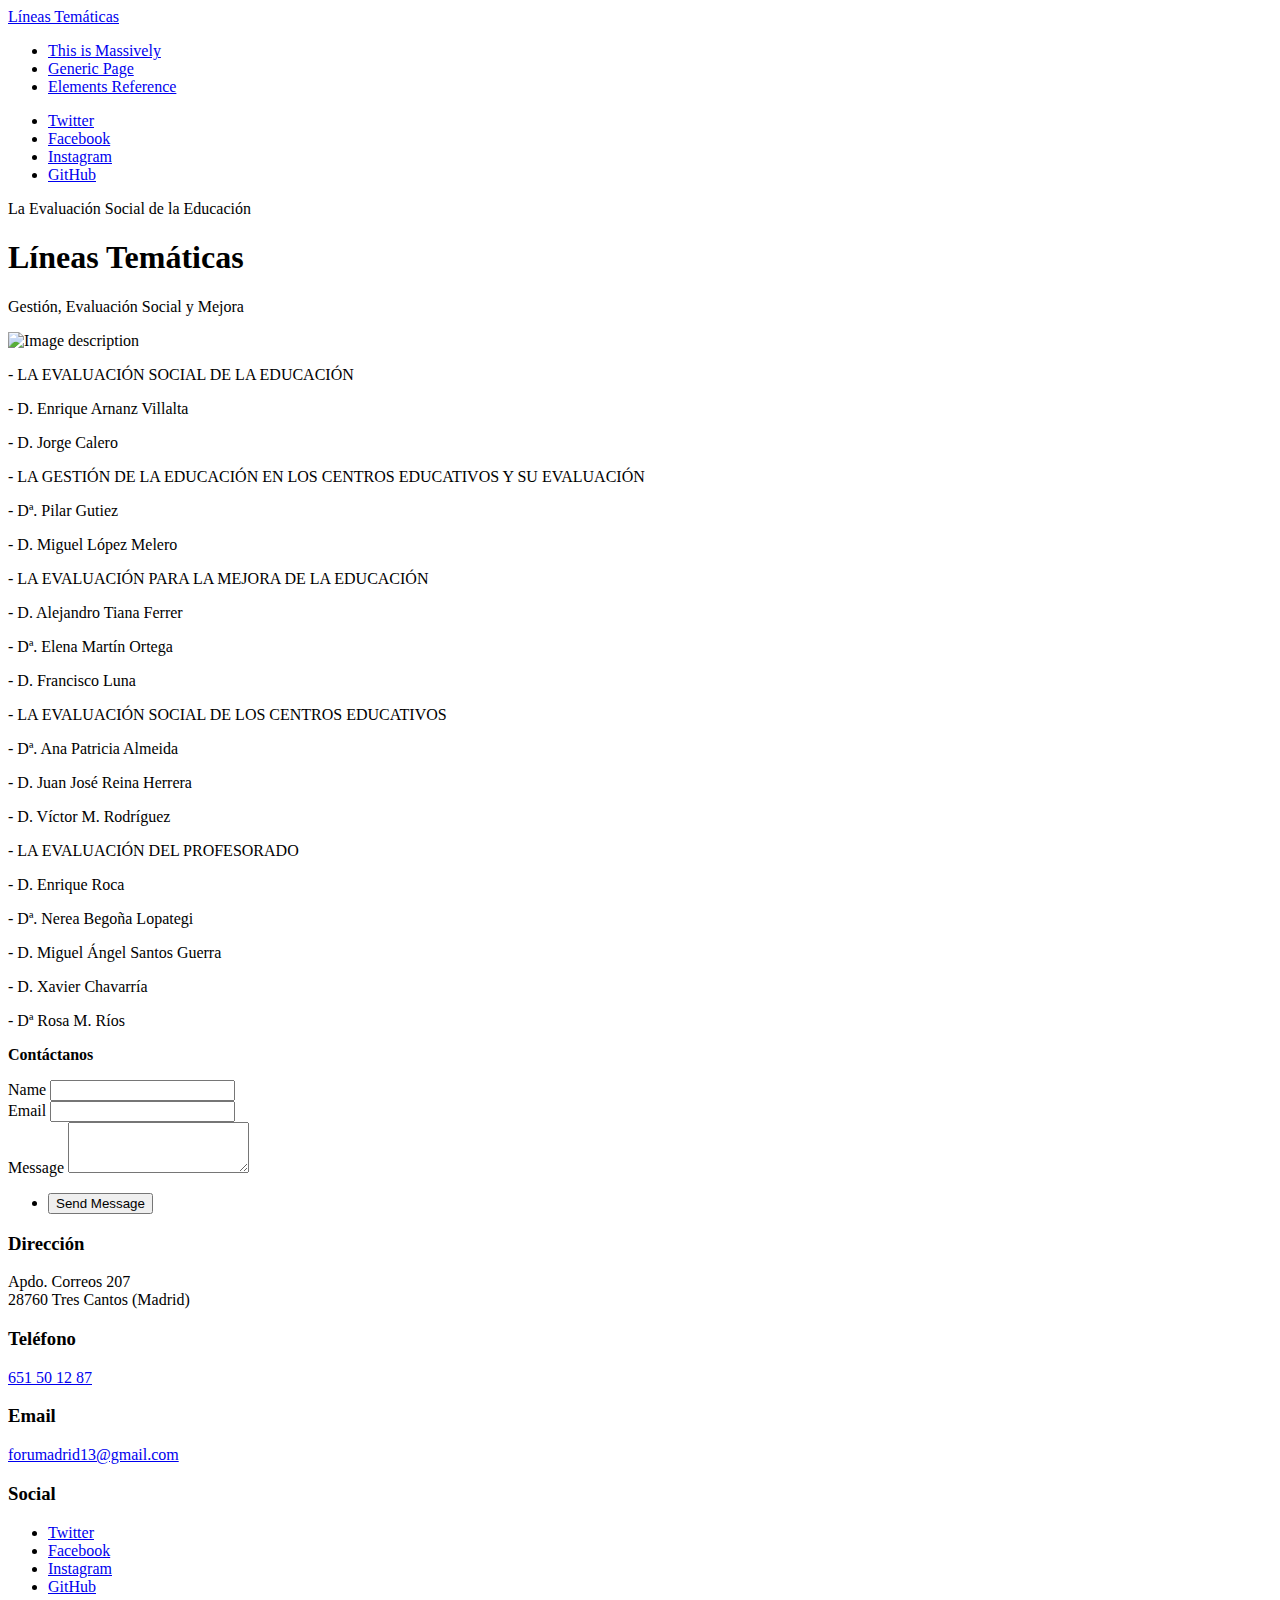
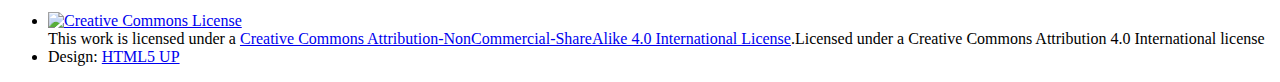
==== Lineas_tematicas.html @ 45ef4c87 "Add files via upload" ====
<!DOCTYPE html>
<!--
	Massively by HTML5 UP	html5up.net | @ajlkn
	Free for personal and commercial use under the CCA 3.0 license (html5up.net/license)-->
<html>
  <head>
    <meta content="text/html; charset=utf-8" http-equiv="content-type">
    <title>Generic Page - Massively by HTML5 UP</title>
    <meta name="viewport" content="width=device-width, initial-scale=1, user-scalable=no">
    <link rel="stylesheet" href="assets/css/main.css">
    <noscript><link rel="stylesheet" href="assets/css/noscript.css"></noscript>
  </head>
  <body class="is-loading">
    <!-- Wrapper -->
    <div id="wrapper">
      <!-- Header -->
      <header id="header"> <a href="index.html" class="logo">Líneas Temáticas</a> </header>
      <!-- Nav -->
      <nav id="nav">
        <ul class="links">
          <li><a href="index.html">This is Massively</a></li>
          <li class="active"><a href="generic.html">Generic Page</a></li>
          <li><a href="elements.html">Elements Reference</a></li>
        </ul>
        <ul class="icons">
          <li><a href="#" class="icon fa-twitter"><span class="label">Twitter</span></a><br>
          </li>
          <li><a href="#" class="icon fa-facebook"><span class="label">Facebook</span></a><br>
          </li>
          <li><a href="#" class="icon fa-instagram"><span class="label">Instagram</span></a><br>
          </li>
          <li><a href="#" class="icon fa-github"><span class="label">GitHub</span></a><br>
          </li>
        </ul>
      </nav>
      <!-- Main -->
      <div id="main">
        <!-- Post -->
        <section class="post">
          <header class="major"> <span class="date">La Evaluación Social de la Educación</span>
            <h1>Líneas Temáticas</h1>
            <p>Gestión, Evaluación Social y Mejora</p>
          </header>
          <div class="image main"><img <img <img src="images/20161008_161112.jpg" alt="Image description" /></div>
          <p>
            - LA EVALUACIÓN SOCIAL DE LA EDUCACIÓN<p></p>
             <p> - D. Enrique Arnanz Villalta
             <p>- D. Jorge Calero
          <p>
            - LA GESTIÓN DE LA EDUCACIÓN EN LOS CENTROS EDUCATIVOS Y SU EVALUACIÓN<p></p>
             <p>- Dª. Pilar Gutiez
             <p>- D. Miguel López Melero
          <p>
            - LA EVALUACIÓN PARA LA MEJORA DE LA EDUCACIÓN
              <p>- D. Alejandro Tiana Ferrer
              <p>- Dª. Elena Martín Ortega
              <p>- D. Francisco Luna
          <p>
            - LA EVALUACIÓN SOCIAL DE LOS CENTROS EDUCATIVOS 
              <p>- Dª. Ana Patricia Almeida
              <p>- D. Juan José Reina Herrera
              <p> - D. Víctor M. Rodríguez
          <p>
            - LA EVALUACIÓN DEL PROFESORADO
              <p>- D. Enrique Roca
              <p>- Dª. Nerea Begoña Lopategi
              <p> - D. Miguel Ángel Santos Guerra
              <p>- D. Xavier Chavarría
              <p>- Dª Rosa M. Ríos
      
            
          </p>
          <p><b>Contáctanos</b></p>
        </section>
      </div>
      <!-- Footer -->
      <footer id="footer">
        <section>
          <form method="post" action="#">
            <div class="field"> <label for="name">Name</label> <input name="name"
                id="name" type="text"> </div>
            <div class="field"> <label for="email">Email</label> <input name="email"
                id="email" type="text"> </div>
            <div class="field"> <label for="message">Message</label> <textarea
name="message" id="message" rows="3"></textarea> </div>
            <ul class="actions">
              <li><input value="Send Message" type="submit"></li>
            </ul>
          </form>
        </section>
        <section class="split contact">
          <section class="alt">
            <h3>Dirección</h3>
            <p>Apdo. Correos 207<br>
              28760 Tres Cantos  (Madrid) </p>
          </section>
          <section>
            <h3>Teléfono</h3>
            <p><a href="#">651 50 12 87</a></p>
          </section>
          <section>
            <h3>Email</h3>
            <p><a href="#">forumadrid13@gmail.com</a></p>
          </section>
          <section>
            <h3>Social</h3>
            <ul class="icons alt">
              <li><a href="#" class="icon alt fa-twitter"><span class="label">Twitter</span></a><br>
              </li>
              <li><a href="#" class="icon alt fa-facebook"><span class="label">Facebook</span></a><br>
              </li>
              <li><a href="#" class="icon alt fa-instagram"><span class="label">Instagram</span></a><br>
              </li>
              <li><a href="#" class="icon alt fa-github"><span class="label">GitHub</span></a><br>
              </li>
            </ul>
          </section>
        </section>
      </footer>
      <!-- Copyright -->
      <div id="Licence under a Creative Commons Attribution 4.0 International license">
        <ul>
          <li><a rel="license"      href="http://creativecommons.org/licenses/by-nc-sa/4.0/"><img alt="Creative Commons License" style="border-width:0" src="https://i.creativecommons.org/l/by-nc-sa/4.0/88x31.png" /></a><br />This work is licensed under a <a rel="license" href="http://creativecommons.org/licenses/by-nc-sa/4.0/">Creative Commons Attribution-NonCommercial-ShareAlike 4.0 International License</a>.Licensed under a Creative Commons Attribution 4.0 International license</li>
          <li>Design: <a href="https://html5up.net">HTML5 UP</a></li>
        </ul>
      </div>
    </div>
    <!-- Scripts -->
    <script src="assets/js/jquery.min.js"></script>
    <script src="assets/js/jquery.scrollex.min.js"></script>
    <script src="assets/js/jquery.scrolly.min.js"></script>
    <script src="assets/js/skel.min.js"></script>
    <script src="assets/js/util.js"></script>
    <script src="assets/js/main.js"></script>
    
  </body>
</html>
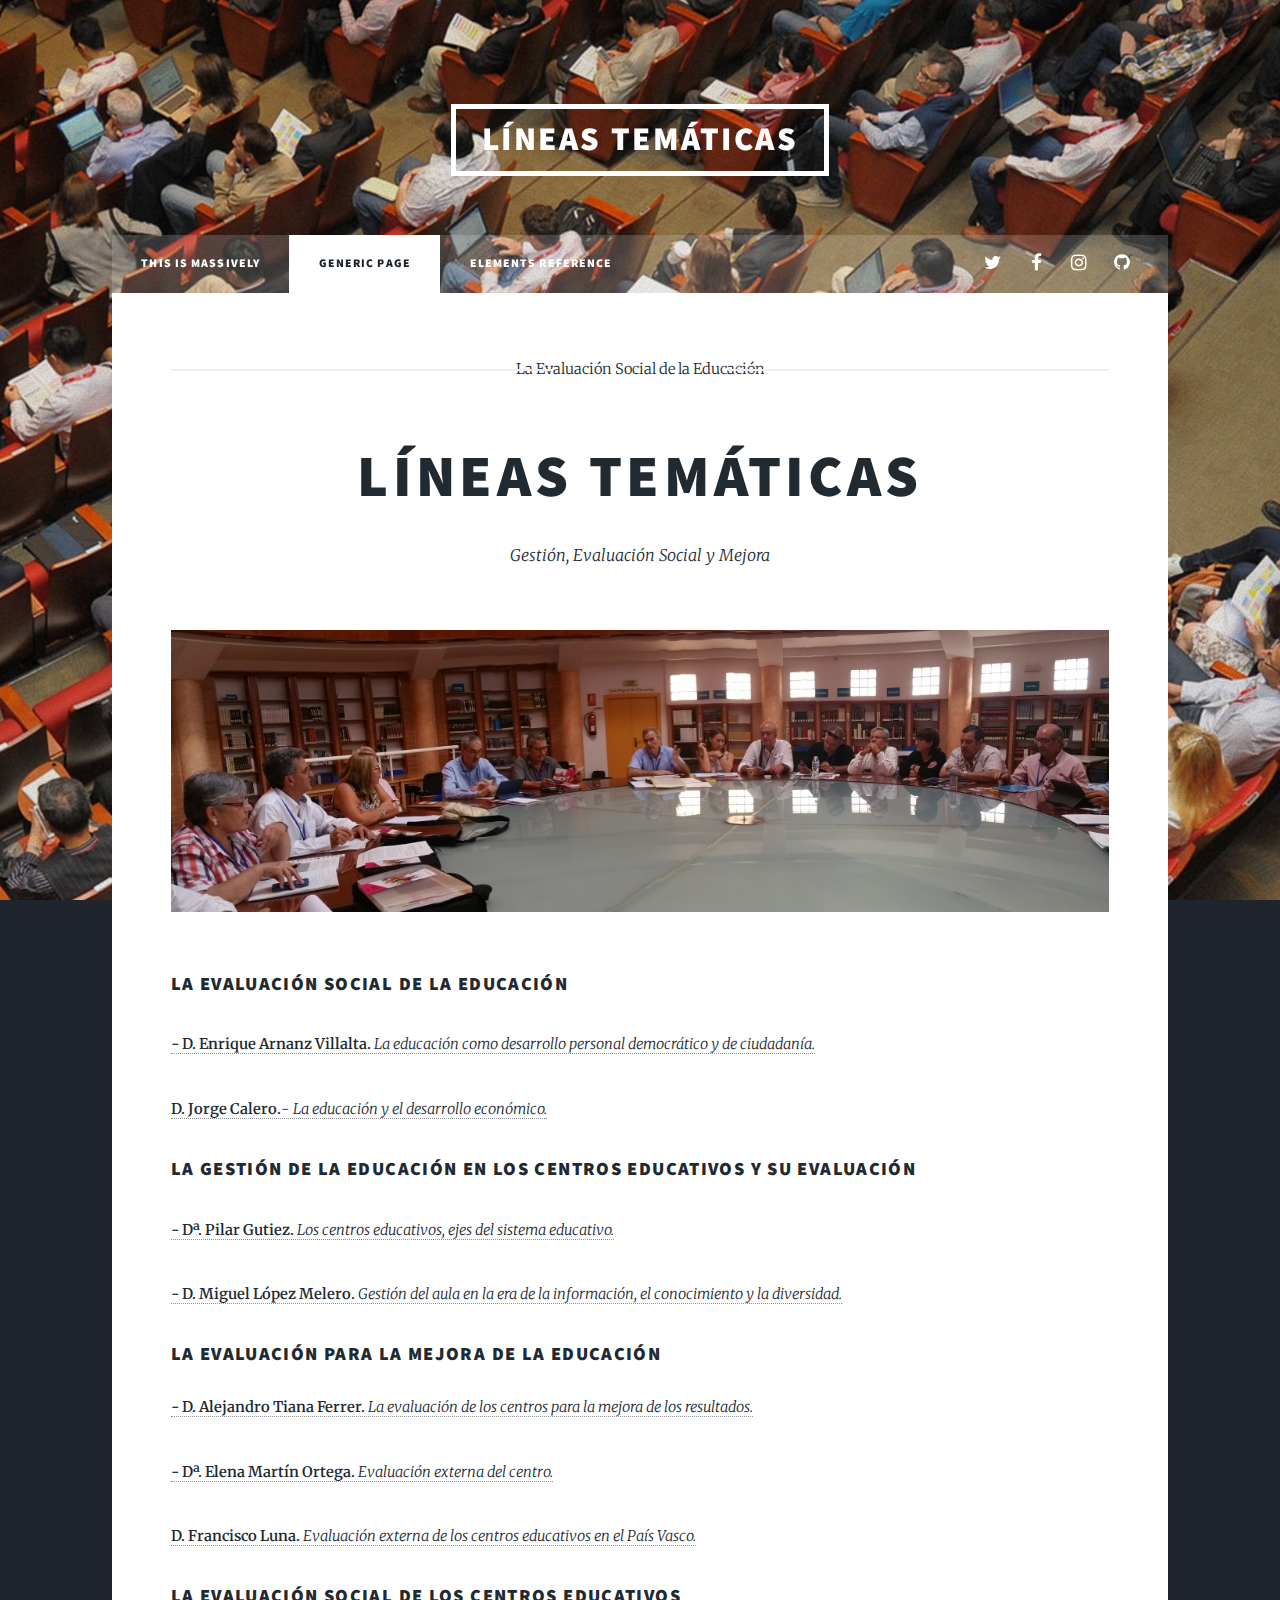
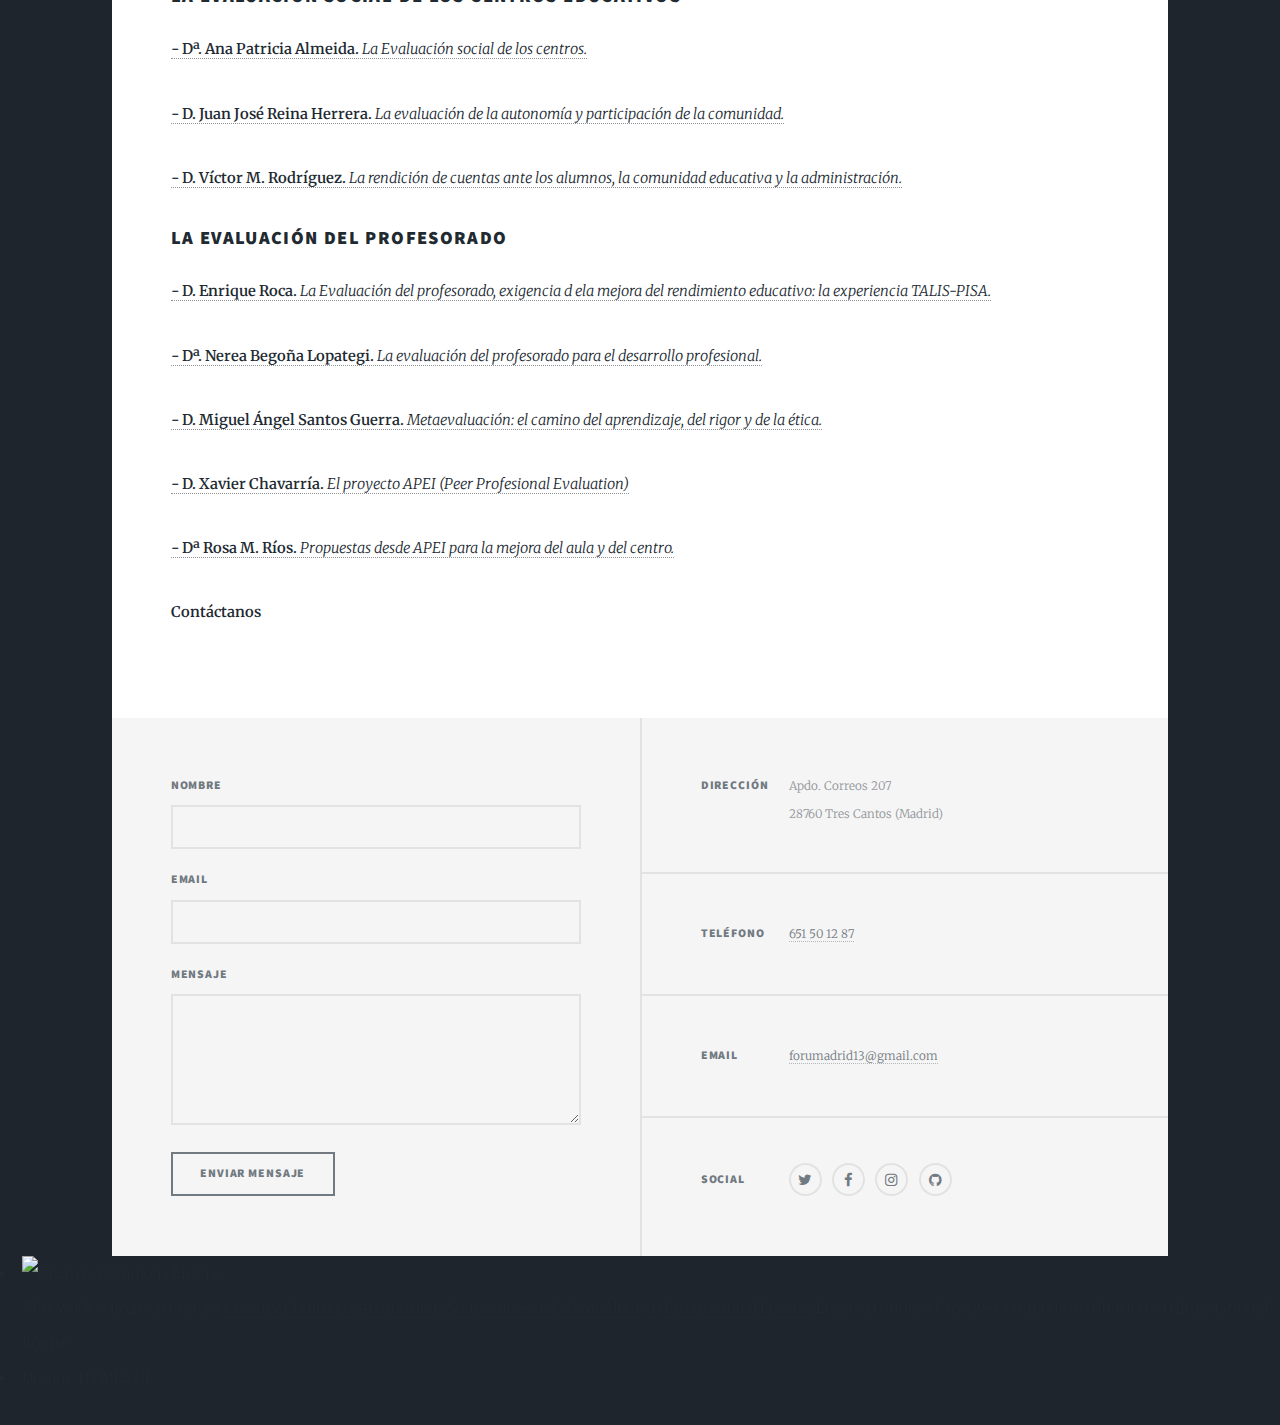
==== commit 50585d54: "Add files via upload" ====
--- a/Lineas_tematicas.html
+++ b/Lineas_tematicas.html
@@ -43,30 +43,32 @@
           </header>
           <div class="image main"><img <img <img src="images/20161008_161112.jpg" alt="Image description" /></div>
           <p>
-            - LA EVALUACIÓN SOCIAL DE LA EDUCACIÓN<p></p>
-             <p> - D. Enrique Arnanz Villalta
-             <p>- D. Jorge Calero
+          <h3>LA EVALUACIÓN SOCIAL DE LA EDUCACIÓN</h3><p></p>
+          <p><a href=https://www.25jornadasfeae.com/app/download/12493231124/enrique_arnanz_La+educ+como+desarro+perso+y+de+ciudad.pdf?t=1446721076><b>- D. Enrique Arnanz Villalta.</b> <i>La educación como desarrollo personal democrático y de ciudadanía.
+            </i></a> 
+          <p><a href=https://www.25jornadasfeae.com/app/download/12472600424/presentaci%C3%B3n+jorge+Calero.pdf?t=1446721076><b>D. Jorge Calero.</b>-  <i>La educación y el desarrollo económico.</i></a>
           <p>
-            - LA GESTIÓN DE LA EDUCACIÓN EN LOS CENTROS EDUCATIVOS Y SU EVALUACIÓN<p></p>
-             <p>- Dª. Pilar Gutiez
-             <p>- D. Miguel López Melero
+          <h3>LA GESTIÓN DE LA EDUCACIÓN EN LOS CENTROS EDUCATIVOS Y SU EVALUACIÓN</h3><p></p>
+          <p><a href=https://www.25jornadasfeae.com/app/download/12472622624/conferencia_pilar+gutiez.pdf?t=1446721076><b>- Dª. Pilar Gutiez.</b> <i>Los centros educativos, ejes del sistema educativo.</i>
+            </a><p><a href=https://www.25jornadasfeae.com/app/download/12472628024/ponencia_lopez_melero.pdf?t=1446721076><b>- D. Miguel López Melero.</b> <i>Gestión del aula en la era de la información, el conocimiento y la diversidad.</i>
           <p>
-            - LA EVALUACIÓN PARA LA MEJORA DE LA EDUCACIÓN
-              <p>- D. Alejandro Tiana Ferrer
-              <p>- Dª. Elena Martín Ortega
-              <p>- D. Francisco Luna
+          <h3>LA EVALUACIÓN PARA LA MEJORA DE LA EDUCACIÓN</h3>
+          <p><a href=https://www.25jornadasfeae.com/app/download/12472709224/Evaluaci%C3%B3n+centros_tiana.pdf?t=1446721076><b>- D. Alejandro Tiana Ferrer. </b><i>
+          La evaluación de los centros para la mejora de los resultados.</i>
+            <p><a href=https://www.25jornadasfeae.com/app/download/12475371524/elena_martin.pdf?t=1446721076><b>- Dª. Elena Martín Ortega.</b><i> Evaluación externa del centro.</i></a>
+            <p><a href=https://www.25jornadasfeae.com/app/download/12484346324/Jornadas+FEAE-Francisco+Luna.pdf?t=1447436187><b>D. Francisco Luna.</b><i> Evaluación externa de los centros educativos en el País Vasco.</i> </a>
           <p>
-            - LA EVALUACIÓN SOCIAL DE LOS CENTROS EDUCATIVOS 
-              <p>- Dª. Ana Patricia Almeida
-              <p>- D. Juan José Reina Herrera
-              <p> - D. Víctor M. Rodríguez
+          <h3>LA EVALUACIÓN SOCIAL DE LOS CENTROS EDUCATIVOS</h3> 
+            <p><a href=https://www.25jornadasfeae.com/app/download/12484365724/patricia_almeida.pdf?t=1446721076><b>- Dª. Ana Patricia Almeida.</b><i> La Evaluación social de los centros.</i></a>
+            <p><a href=https://www.25jornadasfeae.com/app/download/12493234524/juanjo_reina_.pdf?t=1446721150><b>- D. Juan José Reina Herrera.</b><i> La evaluación de la autonomía y participación de la comunidad.</i></a>
+            <p><a href=https://www.25jornadasfeae.com/app/download/12484381824/victor+m_rodriguez_Rendici%C3%B3n+de+cuentas..pdf?t=1446721076> <b>- D. Víctor M. Rodríguez.</b><i> La rendición de cuentas ante los alumnos, la comunidad educativa y la administración.</i></a>
           <p>
-            - LA EVALUACIÓN DEL PROFESORADO
-              <p>- D. Enrique Roca
-              <p>- Dª. Nerea Begoña Lopategi
-              <p> - D. Miguel Ángel Santos Guerra
-              <p>- D. Xavier Chavarría
-              <p>- Dª Rosa M. Ríos
+          <h3>LA EVALUACIÓN DEL PROFESORADO</h3>
+            <p><a href=https://www.25jornadasfeae.com/app/download/12484394724/Eval+prof_E+Roca.pdf?t=1446721076><b>- D. Enrique Roca.</b><i> La Evaluación del profesorado, exigencia d ela mejora del rendimiento educativo: la experiencia TALIS-PISA.</i></a>
+            <p><a href=https://www.25jornadasfeae.com/app/download/12484410024/EVALUACI%C3%93N+DEL+PROFESORADO_nerea_lopategi.pdf?t=1446721076><b>- Dª. Nerea Begoña Lopategi.</b><i> La evaluación del profesorado para el desarrollo profesional.</i></a>
+            <p><a href=https://www.25jornadasfeae.com/app/download/12484414124/Metaevaluaci%C3%B3n_santos+guerra.pdf?t=1446721076><b>- D. Miguel Ángel Santos Guerra.</b><i> Metaevaluación: el camino del aprendizaje, del rigor y de la ética.</i> </a>
+            <p><a href=https://www.25jornadasfeae.com/app/download/12484420424/xabier_chavarria.pdf?t=1446721076><b>- D. Xavier Chavarría.</b><i> El proyecto APEI (Peer Profesional Evaluation)</i></a>
+            <p><a href=https://www.25jornadasfeae.com/app/download/12484457824/rosa_m_rios.pdf?t=1446721172><b>- Dª Rosa M. Ríos.</b><i> Propuestas desde APEI para la mejora del aula y del centro.</i></a>
       
             
           </p>
@@ -77,14 +79,14 @@
       <footer id="footer">
         <section>
           <form method="post" action="#">
-            <div class="field"> <label for="name">Name</label> <input name="name"
+            <div class="field"> <label for="name">Nombre</label> <input name="name"
                 id="name" type="text"> </div>
             <div class="field"> <label for="email">Email</label> <input name="email"
                 id="email" type="text"> </div>
-            <div class="field"> <label for="message">Message</label> <textarea
+            <div class="field"> <label for="message">Mensaje</label> <textarea
 name="message" id="message" rows="3"></textarea> </div>
             <ul class="actions">
-              <li><input value="Send Message" type="submit"></li>
+              <li><input value="Enviar mensaje" type="submit"></li>
             </ul>
           </form>
         </section>
--- a/assets/css/main.css
+++ b/assets/css/main.css
@@ -0,0 +1,4482 @@
+@import url(font-awesome.min.css);
+@import url("https://fonts.googleapis.com/css?family=Merriweather:300,700,300italic,700italic|Source+Sans+Pro:900");
+
+/*
+	Massively by HTML5 UP
+	html5up.net | @ajlkn
+	Free for personal and commercial use under the CCA 3.0 license (html5up.net/license)
+*/
+
+/* Reset */
+
+	html, body, div, span, applet, object, iframe, h1, h2, h3, h4, h5, h6, p, blockquote, pre, a, abbr, acronym, address, big, cite, code, del, dfn, em, img, ins, kbd, q, s, samp, small, strike, strong, sub, sup, tt, var, b, u, i, center, dl, dt, dd, ol, ul, li, fieldset, form, label, legend, table, caption, tbody, tfoot, thead, tr, th, td, article, aside, canvas, details, embed, figure, figcaption, footer, header, hgroup, menu, nav, output, ruby, section, summary, time, mark, audio, video {
+		margin: 0;
+		padding: 0;
+		border: 0;
+		font-size: 100%;
+		font: inherit;
+		vertical-align: baseline;
+	}
+
+	article, aside, details, figcaption, figure, footer, header, hgroup, menu, nav, section {
+		display: block;
+	}
+
+	body {
+		line-height: 1;
+	}
+
+	ol, ul {
+		list-style: none;
+	}
+
+	blockquote, q {
+		quotes: none;
+	}
+
+	blockquote:before, blockquote:after, q:before, q:after {
+		content: '';
+		content: none;
+	}
+
+	table {
+		border-collapse: collapse;
+		border-spacing: 0;
+	}
+
+	body {
+		-webkit-text-size-adjust: none;
+	}
+
+/* Box Model */
+
+	*, *:before, *:after {
+		-moz-box-sizing: border-box;
+		-webkit-box-sizing: border-box;
+		box-sizing: border-box;
+	}
+
+/* Grid */
+
+	.row {
+		border-bottom: solid 1px transparent;
+		-moz-box-sizing: border-box;
+		-webkit-box-sizing: border-box;
+		box-sizing: border-box;
+	}
+
+	.row > * {
+		float: left;
+		-moz-box-sizing: border-box;
+		-webkit-box-sizing: border-box;
+		box-sizing: border-box;
+	}
+
+	.row:after, .row:before {
+		content: '';
+		display: block;
+		clear: both;
+		height: 0;
+	}
+
+	.row.uniform > * > :first-child {
+		margin-top: 0;
+	}
+
+	.row.uniform > * > :last-child {
+		margin-bottom: 0;
+	}
+
+	.row.\30 \25 > * {
+		padding: 0 0 0 0rem;
+	}
+
+	.row.\30 \25 {
+		margin: 0 0 -1px 0rem;
+	}
+
+	.row.uniform.\30 \25 > * {
+		padding: 0rem 0 0 0rem;
+	}
+
+	.row.uniform.\30 \25 {
+		margin: 0rem 0 -1px 0rem;
+	}
+
+	.row > * {
+		padding: 0 0 0 1.5rem;
+	}
+
+	.row {
+		margin: 0 0 -1px -1.5rem;
+	}
+
+	.row.uniform > * {
+		padding: 1.5rem 0 0 1.5rem;
+	}
+
+	.row.uniform {
+		margin: -1.5rem 0 -1px -1.5rem;
+	}
+
+	.row.\32 00\25 > * {
+		padding: 0 0 0 3rem;
+	}
+
+	.row.\32 00\25 {
+		margin: 0 0 -1px -3rem;
+	}
+
+	.row.uniform.\32 00\25 > * {
+		padding: 3rem 0 0 3rem;
+	}
+
+	.row.uniform.\32 00\25 {
+		margin: -3rem 0 -1px -3rem;
+	}
+
+	.row.\31 50\25 > * {
+		padding: 0 0 0 2.25rem;
+	}
+
+	.row.\31 50\25 {
+		margin: 0 0 -1px -2.25rem;
+	}
+
+	.row.uniform.\31 50\25 > * {
+		padding: 2.25rem 0 0 2.25rem;
+	}
+
+	.row.uniform.\31 50\25 {
+		margin: -2.25rem 0 -1px -2.25rem;
+	}
+
+	.row.\35 0\25 > * {
+		padding: 0 0 0 0.75rem;
+	}
+
+	.row.\35 0\25 {
+		margin: 0 0 -1px -0.75rem;
+	}
+
+	.row.uniform.\35 0\25 > * {
+		padding: 0.75rem 0 0 0.75rem;
+	}
+
+	.row.uniform.\35 0\25 {
+		margin: -0.75rem 0 -1px -0.75rem;
+	}
+
+	.row.\32 5\25 > * {
+		padding: 0 0 0 0.375rem;
+	}
+
+	.row.\32 5\25 {
+		margin: 0 0 -1px -0.375rem;
+	}
+
+	.row.uniform.\32 5\25 > * {
+		padding: 0.375rem 0 0 0.375rem;
+	}
+
+	.row.uniform.\32 5\25 {
+		margin: -0.375rem 0 -1px -0.375rem;
+	}
+
+	.\31 2u, .\31 2u\24 {
+		width: 100%;
+		clear: none;
+		margin-left: 0;
+	}
+
+	.\31 1u, .\31 1u\24 {
+		width: 91.6666666667%;
+		clear: none;
+		margin-left: 0;
+	}
+
+	.\31 0u, .\31 0u\24 {
+		width: 83.3333333333%;
+		clear: none;
+		margin-left: 0;
+	}
+
+	.\39 u, .\39 u\24 {
+		width: 75%;
+		clear: none;
+		margin-left: 0;
+	}
+
+	.\38 u, .\38 u\24 {
+		width: 66.6666666667%;
+		clear: none;
+		margin-left: 0;
+	}
+
+	.\37 u, .\37 u\24 {
+		width: 58.3333333333%;
+		clear: none;
+		margin-left: 0;
+	}
+
+	.\36 u, .\36 u\24 {
+		width: 50%;
+		clear: none;
+		margin-left: 0;
+	}
+
+	.\35 u, .\35 u\24 {
+		width: 41.6666666667%;
+		clear: none;
+		margin-left: 0;
+	}
+
+	.\34 u, .\34 u\24 {
+		width: 33.3333333333%;
+		clear: none;
+		margin-left: 0;
+	}
+
+	.\33 u, .\33 u\24 {
+		width: 25%;
+		clear: none;
+		margin-left: 0;
+	}
+
+	.\32 u, .\32 u\24 {
+		width: 16.6666666667%;
+		clear: none;
+		margin-left: 0;
+	}
+
+	.\31 u, .\31 u\24 {
+		width: 8.3333333333%;
+		clear: none;
+		margin-left: 0;
+	}
+
+	.\31 2u\24 + *,
+	.\31 1u\24 + *,
+	.\31 0u\24 + *,
+	.\39 u\24 + *,
+	.\38 u\24 + *,
+	.\37 u\24 + *,
+	.\36 u\24 + *,
+	.\35 u\24 + *,
+	.\34 u\24 + *,
+	.\33 u\24 + *,
+	.\32 u\24 + *,
+	.\31 u\24 + * {
+		clear: left;
+	}
+
+	.\-11u {
+		margin-left: 91.66667%;
+	}
+
+	.\-10u {
+		margin-left: 83.33333%;
+	}
+
+	.\-9u {
+		margin-left: 75%;
+	}
+
+	.\-8u {
+		margin-left: 66.66667%;
+	}
+
+	.\-7u {
+		margin-left: 58.33333%;
+	}
+
+	.\-6u {
+		margin-left: 50%;
+	}
+
+	.\-5u {
+		margin-left: 41.66667%;
+	}
+
+	.\-4u {
+		margin-left: 33.33333%;
+	}
+
+	.\-3u {
+		margin-left: 25%;
+	}
+
+	.\-2u {
+		margin-left: 16.66667%;
+	}
+
+	.\-1u {
+		margin-left: 8.33333%;
+	}
+
+	@media screen and (max-width: 1680px) {
+
+		.row > * {
+			padding: 0 0 0 1.5rem;
+		}
+
+		.row {
+			margin: 0 0 -1px -1.5rem;
+		}
+
+		.row.uniform > * {
+			padding: 1.5rem 0 0 1.5rem;
+		}
+
+		.row.uniform {
+			margin: -1.5rem 0 -1px -1.5rem;
+		}
+
+		.row.\32 00\25 > * {
+			padding: 0 0 0 3rem;
+		}
+
+		.row.\32 00\25 {
+			margin: 0 0 -1px -3rem;
+		}
+
+		.row.uniform.\32 00\25 > * {
+			padding: 3rem 0 0 3rem;
+		}
+
+		.row.uniform.\32 00\25 {
+			margin: -3rem 0 -1px -3rem;
+		}
+
+		.row.\31 50\25 > * {
+			padding: 0 0 0 2.25rem;
+		}
+
+		.row.\31 50\25 {
+			margin: 0 0 -1px -2.25rem;
+		}
+
+		.row.uniform.\31 50\25 > * {
+			padding: 2.25rem 0 0 2.25rem;
+		}
+
+		.row.uniform.\31 50\25 {
+			margin: -2.25rem 0 -1px -2.25rem;
+		}
+
+		.row.\35 0\25 > * {
+			padding: 0 0 0 0.75rem;
+		}
+
+		.row.\35 0\25 {
+			margin: 0 0 -1px -0.75rem;
+		}
+
+		.row.uniform.\35 0\25 > * {
+			padding: 0.75rem 0 0 0.75rem;
+		}
+
+		.row.uniform.\35 0\25 {
+			margin: -0.75rem 0 -1px -0.75rem;
+		}
+
+		.row.\32 5\25 > * {
+			padding: 0 0 0 0.375rem;
+		}
+
+		.row.\32 5\25 {
+			margin: 0 0 -1px -0.375rem;
+		}
+
+		.row.uniform.\32 5\25 > * {
+			padding: 0.375rem 0 0 0.375rem;
+		}
+
+		.row.uniform.\32 5\25 {
+			margin: -0.375rem 0 -1px -0.375rem;
+		}
+
+		.\31 2u\28xlarge\29, .\31 2u\24\28xlarge\29 {
+			width: 100%;
+			clear: none;
+			margin-left: 0;
+		}
+
+		.\31 1u\28xlarge\29, .\31 1u\24\28xlarge\29 {
+			width: 91.6666666667%;
+			clear: none;
+			margin-left: 0;
+		}
+
+		.\31 0u\28xlarge\29, .\31 0u\24\28xlarge\29 {
+			width: 83.3333333333%;
+			clear: none;
+			margin-left: 0;
+		}
+
+		.\39 u\28xlarge\29, .\39 u\24\28xlarge\29 {
+			width: 75%;
+			clear: none;
+			margin-left: 0;
+		}
+
+		.\38 u\28xlarge\29, .\38 u\24\28xlarge\29 {
+			width: 66.6666666667%;
+			clear: none;
+			margin-left: 0;
+		}
+
+		.\37 u\28xlarge\29, .\37 u\24\28xlarge\29 {
+			width: 58.3333333333%;
+			clear: none;
+			margin-left: 0;
+		}
+
+		.\36 u\28xlarge\29, .\36 u\24\28xlarge\29 {
+			width: 50%;
+			clear: none;
+			margin-left: 0;
+		}
+
+		.\35 u\28xlarge\29, .\35 u\24\28xlarge\29 {
+			width: 41.6666666667%;
+			clear: none;
+			margin-left: 0;
+		}
+
+		.\34 u\28xlarge\29, .\34 u\24\28xlarge\29 {
+			width: 33.3333333333%;
+			clear: none;
+			margin-left: 0;
+		}
+
+		.\33 u\28xlarge\29, .\33 u\24\28xlarge\29 {
+			width: 25%;
+			clear: none;
+			margin-left: 0;
+		}
+
+		.\32 u\28xlarge\29, .\32 u\24\28xlarge\29 {
+			width: 16.6666666667%;
+			clear: none;
+			margin-left: 0;
+		}
+
+		.\31 u\28xlarge\29, .\31 u\24\28xlarge\29 {
+			width: 8.3333333333%;
+			clear: none;
+			margin-left: 0;
+		}
+
+		.\31 2u\24\28xlarge\29 + *,
+		.\31 1u\24\28xlarge\29 + *,
+		.\31 0u\24\28xlarge\29 + *,
+		.\39 u\24\28xlarge\29 + *,
+		.\38 u\24\28xlarge\29 + *,
+		.\37 u\24\28xlarge\29 + *,
+		.\36 u\24\28xlarge\29 + *,
+		.\35 u\24\28xlarge\29 + *,
+		.\34 u\24\28xlarge\29 + *,
+		.\33 u\24\28xlarge\29 + *,
+		.\32 u\24\28xlarge\29 + *,
+		.\31 u\24\28xlarge\29 + * {
+			clear: left;
+		}
+
+		.\-11u\28xlarge\29 {
+			margin-left: 91.66667%;
+		}
+
+		.\-10u\28xlarge\29 {
+			margin-left: 83.33333%;
+		}
+
+		.\-9u\28xlarge\29 {
+			margin-left: 75%;
+		}
+
+		.\-8u\28xlarge\29 {
+			margin-left: 66.66667%;
+		}
+
+		.\-7u\28xlarge\29 {
+			margin-left: 58.33333%;
+		}
+
+		.\-6u\28xlarge\29 {
+			margin-left: 50%;
+		}
+
+		.\-5u\28xlarge\29 {
+			margin-left: 41.66667%;
+		}
+
+		.\-4u\28xlarge\29 {
+			margin-left: 33.33333%;
+		}
+
+		.\-3u\28xlarge\29 {
+			margin-left: 25%;
+		}
+
+		.\-2u\28xlarge\29 {
+			margin-left: 16.66667%;
+		}
+
+		.\-1u\28xlarge\29 {
+			margin-left: 8.33333%;
+		}
+
+	}
+
+	@media screen and (max-width: 1280px) {
+
+		.row > * {
+			padding: 0 0 0 1.5rem;
+		}
+
+		.row {
+			margin: 0 0 -1px -1.5rem;
+		}
+
+		.row.uniform > * {
+			padding: 1.5rem 0 0 1.5rem;
+		}
+
+		.row.uniform {
+			margin: -1.5rem 0 -1px -1.5rem;
+		}
+
+		.row.\32 00\25 > * {
+			padding: 0 0 0 3rem;
+		}
+
+		.row.\32 00\25 {
+			margin: 0 0 -1px -3rem;
+		}
+
+		.row.uniform.\32 00\25 > * {
+			padding: 3rem 0 0 3rem;
+		}
+
+		.row.uniform.\32 00\25 {
+			margin: -3rem 0 -1px -3rem;
+		}
+
+		.row.\31 50\25 > * {
+			padding: 0 0 0 2.25rem;
+		}
+
+		.row.\31 50\25 {
+			margin: 0 0 -1px -2.25rem;
+		}
+
+		.row.uniform.\31 50\25 > * {
+			padding: 2.25rem 0 0 2.25rem;
+		}
+
+		.row.uniform.\31 50\25 {
+			margin: -2.25rem 0 -1px -2.25rem;
+		}
+
+		.row.\35 0\25 > * {
+			padding: 0 0 0 0.75rem;
+		}
+
+		.row.\35 0\25 {
+			margin: 0 0 -1px -0.75rem;
+		}
+
+		.row.uniform.\35 0\25 > * {
+			padding: 0.75rem 0 0 0.75rem;
+		}
+
+		.row.uniform.\35 0\25 {
+			margin: -0.75rem 0 -1px -0.75rem;
+		}
+
+		.row.\32 5\25 > * {
+			padding: 0 0 0 0.375rem;
+		}
+
+		.row.\32 5\25 {
+			margin: 0 0 -1px -0.375rem;
+		}
+
+		.row.uniform.\32 5\25 > * {
+			padding: 0.375rem 0 0 0.375rem;
+		}
+
+		.row.uniform.\32 5\25 {
+			margin: -0.375rem 0 -1px -0.375rem;
+		}
+
+		.\31 2u\28large\29, .\31 2u\24\28large\29 {
+			width: 100%;
+			clear: none;
+			margin-left: 0;
+		}
+
+		.\31 1u\28large\29, .\31 1u\24\28large\29 {
+			width: 91.6666666667%;
+			clear: none;
+			margin-left: 0;
+		}
+
+		.\31 0u\28large\29, .\31 0u\24\28large\29 {
+			width: 83.3333333333%;
+			clear: none;
+			margin-left: 0;
+		}
+
+		.\39 u\28large\29, .\39 u\24\28large\29 {
+			width: 75%;
+			clear: none;
+			margin-left: 0;
+		}
+
+		.\38 u\28large\29, .\38 u\24\28large\29 {
+			width: 66.6666666667%;
+			clear: none;
+			margin-left: 0;
+		}
+
+		.\37 u\28large\29, .\37 u\24\28large\29 {
+			width: 58.3333333333%;
+			clear: none;
+			margin-left: 0;
+		}
+
+		.\36 u\28large\29, .\36 u\24\28large\29 {
+			width: 50%;
+			clear: none;
+			margin-left: 0;
+		}
+
+		.\35 u\28large\29, .\35 u\24\28large\29 {
+			width: 41.6666666667%;
+			clear: none;
+			margin-left: 0;
+		}
+
+		.\34 u\28large\29, .\34 u\24\28large\29 {
+			width: 33.3333333333%;
+			clear: none;
+			margin-left: 0;
+		}
+
+		.\33 u\28large\29, .\33 u\24\28large\29 {
+			width: 25%;
+			clear: none;
+			margin-left: 0;
+		}
+
+		.\32 u\28large\29, .\32 u\24\28large\29 {
+			width: 16.6666666667%;
+			clear: none;
+			margin-left: 0;
+		}
+
+		.\31 u\28large\29, .\31 u\24\28large\29 {
+			width: 8.3333333333%;
+			clear: none;
+			margin-left: 0;
+		}
+
+		.\31 2u\24\28large\29 + *,
+		.\31 1u\24\28large\29 + *,
+		.\31 0u\24\28large\29 + *,
+		.\39 u\24\28large\29 + *,
+		.\38 u\24\28large\29 + *,
+		.\37 u\24\28large\29 + *,
+		.\36 u\24\28large\29 + *,
+		.\35 u\24\28large\29 + *,
+		.\34 u\24\28large\29 + *,
+		.\33 u\24\28large\29 + *,
+		.\32 u\24\28large\29 + *,
+		.\31 u\24\28large\29 + * {
+			clear: left;
+		}
+
+		.\-11u\28large\29 {
+			margin-left: 91.66667%;
+		}
+
+		.\-10u\28large\29 {
+			margin-left: 83.33333%;
+		}
+
+		.\-9u\28large\29 {
+			margin-left: 75%;
+		}
+
+		.\-8u\28large\29 {
+			margin-left: 66.66667%;
+		}
+
+		.\-7u\28large\29 {
+			margin-left: 58.33333%;
+		}
+
+		.\-6u\28large\29 {
+			margin-left: 50%;
+		}
+
+		.\-5u\28large\29 {
+			margin-left: 41.66667%;
+		}
+
+		.\-4u\28large\29 {
+			margin-left: 33.33333%;
+		}
+
+		.\-3u\28large\29 {
+			margin-left: 25%;
+		}
+
+		.\-2u\28large\29 {
+			margin-left: 16.66667%;
+		}
+
+		.\-1u\28large\29 {
+			margin-left: 8.33333%;
+		}
+
+	}
+
+	@media screen and (max-width: 980px) {
+
+		.row > * {
+			padding: 0 0 0 1.5rem;
+		}
+
+		.row {
+			margin: 0 0 -1px -1.5rem;
+		}
+
+		.row.uniform > * {
+			padding: 1.5rem 0 0 1.5rem;
+		}
+
+		.row.uniform {
+			margin: -1.5rem 0 -1px -1.5rem;
+		}
+
+		.row.\32 00\25 > * {
+			padding: 0 0 0 3rem;
+		}
+
+		.row.\32 00\25 {
+			margin: 0 0 -1px -3rem;
+		}
+
+		.row.uniform.\32 00\25 > * {
+			padding: 3rem 0 0 3rem;
+		}
+
+		.row.uniform.\32 00\25 {
+			margin: -3rem 0 -1px -3rem;
+		}
+
+		.row.\31 50\25 > * {
+			padding: 0 0 0 2.25rem;
+		}
+
+		.row.\31 50\25 {
+			margin: 0 0 -1px -2.25rem;
+		}
+
+		.row.uniform.\31 50\25 > * {
+			padding: 2.25rem 0 0 2.25rem;
+		}
+
+		.row.uniform.\31 50\25 {
+			margin: -2.25rem 0 -1px -2.25rem;
+		}
+
+		.row.\35 0\25 > * {
+			padding: 0 0 0 0.75rem;
+		}
+
+		.row.\35 0\25 {
+			margin: 0 0 -1px -0.75rem;
+		}
+
+		.row.uniform.\35 0\25 > * {
+			padding: 0.75rem 0 0 0.75rem;
+		}
+
+		.row.uniform.\35 0\25 {
+			margin: -0.75rem 0 -1px -0.75rem;
+		}
+
+		.row.\32 5\25 > * {
+			padding: 0 0 0 0.375rem;
+		}
+
+		.row.\32 5\25 {
+			margin: 0 0 -1px -0.375rem;
+		}
+
+		.row.uniform.\32 5\25 > * {
+			padding: 0.375rem 0 0 0.375rem;
+		}
+
+		.row.uniform.\32 5\25 {
+			margin: -0.375rem 0 -1px -0.375rem;
+		}
+
+		.\31 2u\28medium\29, .\31 2u\24\28medium\29 {
+			width: 100%;
+			clear: none;
+			margin-left: 0;
+		}
+
+		.\31 1u\28medium\29, .\31 1u\24\28medium\29 {
+			width: 91.6666666667%;
+			clear: none;
+			margin-left: 0;
+		}
+
+		.\31 0u\28medium\29, .\31 0u\24\28medium\29 {
+			width: 83.3333333333%;
+			clear: none;
+			margin-left: 0;
+		}
+
+		.\39 u\28medium\29, .\39 u\24\28medium\29 {
+			width: 75%;
+			clear: none;
+			margin-left: 0;
+		}
+
+		.\38 u\28medium\29, .\38 u\24\28medium\29 {
+			width: 66.6666666667%;
+			clear: none;
+			margin-left: 0;
+		}
+
+		.\37 u\28medium\29, .\37 u\24\28medium\29 {
+			width: 58.3333333333%;
+			clear: none;
+			margin-left: 0;
+		}
+
+		.\36 u\28medium\29, .\36 u\24\28medium\29 {
+			width: 50%;
+			clear: none;
+			margin-left: 0;
+		}
+
+		.\35 u\28medium\29, .\35 u\24\28medium\29 {
+			width: 41.6666666667%;
+			clear: none;
+			margin-left: 0;
+		}
+
+		.\34 u\28medium\29, .\34 u\24\28medium\29 {
+			width: 33.3333333333%;
+			clear: none;
+			margin-left: 0;
+		}
+
+		.\33 u\28medium\29, .\33 u\24\28medium\29 {
+			width: 25%;
+			clear: none;
+			margin-left: 0;
+		}
+
+		.\32 u\28medium\29, .\32 u\24\28medium\29 {
+			width: 16.6666666667%;
+			clear: none;
+			margin-left: 0;
+		}
+
+		.\31 u\28medium\29, .\31 u\24\28medium\29 {
+			width: 8.3333333333%;
+			clear: none;
+			margin-left: 0;
+		}
+
+		.\31 2u\24\28medium\29 + *,
+		.\31 1u\24\28medium\29 + *,
+		.\31 0u\24\28medium\29 + *,
+		.\39 u\24\28medium\29 + *,
+		.\38 u\24\28medium\29 + *,
+		.\37 u\24\28medium\29 + *,
+		.\36 u\24\28medium\29 + *,
+		.\35 u\24\28medium\29 + *,
+		.\34 u\24\28medium\29 + *,
+		.\33 u\24\28medium\29 + *,
+		.\32 u\24\28medium\29 + *,
+		.\31 u\24\28medium\29 + * {
+			clear: left;
+		}
+
+		.\-11u\28medium\29 {
+			margin-left: 91.66667%;
+		}
+
+		.\-10u\28medium\29 {
+			margin-left: 83.33333%;
+		}
+
+		.\-9u\28medium\29 {
+			margin-left: 75%;
+		}
+
+		.\-8u\28medium\29 {
+			margin-left: 66.66667%;
+		}
+
+		.\-7u\28medium\29 {
+			margin-left: 58.33333%;
+		}
+
+		.\-6u\28medium\29 {
+			margin-left: 50%;
+		}
+
+		.\-5u\28medium\29 {
+			margin-left: 41.66667%;
+		}
+
+		.\-4u\28medium\29 {
+			margin-left: 33.33333%;
+		}
+
+		.\-3u\28medium\29 {
+			margin-left: 25%;
+		}
+
+		.\-2u\28medium\29 {
+			margin-left: 16.66667%;
+		}
+
+		.\-1u\28medium\29 {
+			margin-left: 8.33333%;
+		}
+
+	}
+
+	@media screen and (max-width: 736px) {
+
+		.row > * {
+			padding: 0 0 0 1.5rem;
+		}
+
+		.row {
+			margin: 0 0 -1px -1.5rem;
+		}
+
+		.row.uniform > * {
+			padding: 1.5rem 0 0 1.5rem;
+		}
+
+		.row.uniform {
+			margin: -1.5rem 0 -1px -1.5rem;
+		}
+
+		.row.\32 00\25 > * {
+			padding: 0 0 0 3rem;
+		}
+
+		.row.\32 00\25 {
+			margin: 0 0 -1px -3rem;
+		}
+
+		.row.uniform.\32 00\25 > * {
+			padding: 3rem 0 0 3rem;
+		}
+
+		.row.uniform.\32 00\25 {
+			margin: -3rem 0 -1px -3rem;
+		}
+
+		.row.\31 50\25 > * {
+			padding: 0 0 0 2.25rem;
+		}
+
+		.row.\31 50\25 {
+			margin: 0 0 -1px -2.25rem;
+		}
+
+		.row.uniform.\31 50\25 > * {
+			padding: 2.25rem 0 0 2.25rem;
+		}
+
+		.row.uniform.\31 50\25 {
+			margin: -2.25rem 0 -1px -2.25rem;
+		}
+
+		.row.\35 0\25 > * {
+			padding: 0 0 0 0.75rem;
+		}
+
+		.row.\35 0\25 {
+			margin: 0 0 -1px -0.75rem;
+		}
+
+		.row.uniform.\35 0\25 > * {
+			padding: 0.75rem 0 0 0.75rem;
+		}
+
+		.row.uniform.\35 0\25 {
+			margin: -0.75rem 0 -1px -0.75rem;
+		}
+
+		.row.\32 5\25 > * {
+			padding: 0 0 0 0.375rem;
+		}
+
+		.row.\32 5\25 {
+			margin: 0 0 -1px -0.375rem;
+		}
+
+		.row.uniform.\32 5\25 > * {
+			padding: 0.375rem 0 0 0.375rem;
+		}
+
+		.row.uniform.\32 5\25 {
+			margin: -0.375rem 0 -1px -0.375rem;
+		}
+
+		.\31 2u\28small\29, .\31 2u\24\28small\29 {
+			width: 100%;
+			clear: none;
+			margin-left: 0;
+		}
+
+		.\31 1u\28small\29, .\31 1u\24\28small\29 {
+			width: 91.6666666667%;
+			clear: none;
+			margin-left: 0;
+		}
+
+		.\31 0u\28small\29, .\31 0u\24\28small\29 {
+			width: 83.3333333333%;
+			clear: none;
+			margin-left: 0;
+		}
+
+		.\39 u\28small\29, .\39 u\24\28small\29 {
+			width: 75%;
+			clear: none;
+			margin-left: 0;
+		}
+
+		.\38 u\28small\29, .\38 u\24\28small\29 {
+			width: 66.6666666667%;
+			clear: none;
+			margin-left: 0;
+		}
+
+		.\37 u\28small\29, .\37 u\24\28small\29 {
+			width: 58.3333333333%;
+			clear: none;
+			margin-left: 0;
+		}
+
+		.\36 u\28small\29, .\36 u\24\28small\29 {
+			width: 50%;
+			clear: none;
+			margin-left: 0;
+		}
+
+		.\35 u\28small\29, .\35 u\24\28small\29 {
+			width: 41.6666666667%;
+			clear: none;
+			margin-left: 0;
+		}
+
+		.\34 u\28small\29, .\34 u\24\28small\29 {
+			width: 33.3333333333%;
+			clear: none;
+			margin-left: 0;
+		}
+
+		.\33 u\28small\29, .\33 u\24\28small\29 {
+			width: 25%;
+			clear: none;
+			margin-left: 0;
+		}
+
+		.\32 u\28small\29, .\32 u\24\28small\29 {
+			width: 16.6666666667%;
+			clear: none;
+			margin-left: 0;
+		}
+
+		.\31 u\28small\29, .\31 u\24\28small\29 {
+			width: 8.3333333333%;
+			clear: none;
+			margin-left: 0;
+		}
+
+		.\31 2u\24\28small\29 + *,
+		.\31 1u\24\28small\29 + *,
+		.\31 0u\24\28small\29 + *,
+		.\39 u\24\28small\29 + *,
+		.\38 u\24\28small\29 + *,
+		.\37 u\24\28small\29 + *,
+		.\36 u\24\28small\29 + *,
+		.\35 u\24\28small\29 + *,
+		.\34 u\24\28small\29 + *,
+		.\33 u\24\28small\29 + *,
+		.\32 u\24\28small\29 + *,
+		.\31 u\24\28small\29 + * {
+			clear: left;
+		}
+
+		.\-11u\28small\29 {
+			margin-left: 91.66667%;
+		}
+
+		.\-10u\28small\29 {
+			margin-left: 83.33333%;
+		}
+
+		.\-9u\28small\29 {
+			margin-left: 75%;
+		}
+
+		.\-8u\28small\29 {
+			margin-left: 66.66667%;
+		}
+
+		.\-7u\28small\29 {
+			margin-left: 58.33333%;
+		}
+
+		.\-6u\28small\29 {
+			margin-left: 50%;
+		}
+
+		.\-5u\28small\29 {
+			margin-left: 41.66667%;
+		}
+
+		.\-4u\28small\29 {
+			margin-left: 33.33333%;
+		}
+
+		.\-3u\28small\29 {
+			margin-left: 25%;
+		}
+
+		.\-2u\28small\29 {
+			margin-left: 16.66667%;
+		}
+
+		.\-1u\28small\29 {
+			margin-left: 8.33333%;
+		}
+
+	}
+
+	@media screen and (max-width: 480px) {
+
+		.row > * {
+			padding: 0 0 0 1.5rem;
+		}
+
+		.row {
+			margin: 0 0 -1px -1.5rem;
+		}
+
+		.row.uniform > * {
+			padding: 1.5rem 0 0 1.5rem;
+		}
+
+		.row.uniform {
+			margin: -1.5rem 0 -1px -1.5rem;
+		}
+
+		.row.\32 00\25 > * {
+			padding: 0 0 0 3rem;
+		}
+
+		.row.\32 00\25 {
+			margin: 0 0 -1px -3rem;
+		}
+
+		.row.uniform.\32 00\25 > * {
+			padding: 3rem 0 0 3rem;
+		}
+
+		.row.uniform.\32 00\25 {
+			margin: -3rem 0 -1px -3rem;
+		}
+
+		.row.\31 50\25 > * {
+			padding: 0 0 0 2.25rem;
+		}
+
+		.row.\31 50\25 {
+			margin: 0 0 -1px -2.25rem;
+		}
+
+		.row.uniform.\31 50\25 > * {
+			padding: 2.25rem 0 0 2.25rem;
+		}
+
+		.row.uniform.\31 50\25 {
+			margin: -2.25rem 0 -1px -2.25rem;
+		}
+
+		.row.\35 0\25 > * {
+			padding: 0 0 0 0.75rem;
+		}
+
+		.row.\35 0\25 {
+			margin: 0 0 -1px -0.75rem;
+		}
+
+		.row.uniform.\35 0\25 > * {
+			padding: 0.75rem 0 0 0.75rem;
+		}
+
+		.row.uniform.\35 0\25 {
+			margin: -0.75rem 0 -1px -0.75rem;
+		}
+
+		.row.\32 5\25 > * {
+			padding: 0 0 0 0.375rem;
+		}
+
+		.row.\32 5\25 {
+			margin: 0 0 -1px -0.375rem;
+		}
+
+		.row.uniform.\32 5\25 > * {
+			padding: 0.375rem 0 0 0.375rem;
+		}
+
+		.row.uniform.\32 5\25 {
+			margin: -0.375rem 0 -1px -0.375rem;
+		}
+
+		.\31 2u\28xsmall\29, .\31 2u\24\28xsmall\29 {
+			width: 100%;
+			clear: none;
+			margin-left: 0;
+		}
+
+		.\31 1u\28xsmall\29, .\31 1u\24\28xsmall\29 {
+			width: 91.6666666667%;
+			clear: none;
+			margin-left: 0;
+		}
+
+		.\31 0u\28xsmall\29, .\31 0u\24\28xsmall\29 {
+			width: 83.3333333333%;
+			clear: none;
+			margin-left: 0;
+		}
+
+		.\39 u\28xsmall\29, .\39 u\24\28xsmall\29 {
+			width: 75%;
+			clear: none;
+			margin-left: 0;
+		}
+
+		.\38 u\28xsmall\29, .\38 u\24\28xsmall\29 {
+			width: 66.6666666667%;
+			clear: none;
+			margin-left: 0;
+		}
+
+		.\37 u\28xsmall\29, .\37 u\24\28xsmall\29 {
+			width: 58.3333333333%;
+			clear: none;
+			margin-left: 0;
+		}
+
+		.\36 u\28xsmall\29, .\36 u\24\28xsmall\29 {
+			width: 50%;
+			clear: none;
+			margin-left: 0;
+		}
+
+		.\35 u\28xsmall\29, .\35 u\24\28xsmall\29 {
+			width: 41.6666666667%;
+			clear: none;
+			margin-left: 0;
+		}
+
+		.\34 u\28xsmall\29, .\34 u\24\28xsmall\29 {
+			width: 33.3333333333%;
+			clear: none;
+			margin-left: 0;
+		}
+
+		.\33 u\28xsmall\29, .\33 u\24\28xsmall\29 {
+			width: 25%;
+			clear: none;
+			margin-left: 0;
+		}
+
+		.\32 u\28xsmall\29, .\32 u\24\28xsmall\29 {
+			width: 16.6666666667%;
+			clear: none;
+			margin-left: 0;
+		}
+
+		.\31 u\28xsmall\29, .\31 u\24\28xsmall\29 {
+			width: 8.3333333333%;
+			clear: none;
+			margin-left: 0;
+		}
+
+		.\31 2u\24\28xsmall\29 + *,
+		.\31 1u\24\28xsmall\29 + *,
+		.\31 0u\24\28xsmall\29 + *,
+		.\39 u\24\28xsmall\29 + *,
+		.\38 u\24\28xsmall\29 + *,
+		.\37 u\24\28xsmall\29 + *,
+		.\36 u\24\28xsmall\29 + *,
+		.\35 u\24\28xsmall\29 + *,
+		.\34 u\24\28xsmall\29 + *,
+		.\33 u\24\28xsmall\29 + *,
+		.\32 u\24\28xsmall\29 + *,
+		.\31 u\24\28xsmall\29 + * {
+			clear: left;
+		}
+
+		.\-11u\28xsmall\29 {
+			margin-left: 91.66667%;
+		}
+
+		.\-10u\28xsmall\29 {
+			margin-left: 83.33333%;
+		}
+
+		.\-9u\28xsmall\29 {
+			margin-left: 75%;
+		}
+
+		.\-8u\28xsmall\29 {
+			margin-left: 66.66667%;
+		}
+
+		.\-7u\28xsmall\29 {
+			margin-left: 58.33333%;
+		}
+
+		.\-6u\28xsmall\29 {
+			margin-left: 50%;
+		}
+
+		.\-5u\28xsmall\29 {
+			margin-left: 41.66667%;
+		}
+
+		.\-4u\28xsmall\29 {
+			margin-left: 33.33333%;
+		}
+
+		.\-3u\28xsmall\29 {
+			margin-left: 25%;
+		}
+
+		.\-2u\28xsmall\29 {
+			margin-left: 16.66667%;
+		}
+
+		.\-1u\28xsmall\29 {
+			margin-left: 8.33333%;
+		}
+
+	}
+
+	@media screen and (max-width: 360px) {
+
+		.row > * {
+			padding: 0 0 0 1.5rem;
+		}
+
+		.row {
+			margin: 0 0 -1px -1.5rem;
+		}
+
+		.row.uniform > * {
+			padding: 1.5rem 0 0 1.5rem;
+		}
+
+		.row.uniform {
+			margin: -1.5rem 0 -1px -1.5rem;
+		}
+
+		.row.\32 00\25 > * {
+			padding: 0 0 0 3rem;
+		}
+
+		.row.\32 00\25 {
+			margin: 0 0 -1px -3rem;
+		}
+
+		.row.uniform.\32 00\25 > * {
+			padding: 3rem 0 0 3rem;
+		}
+
+		.row.uniform.\32 00\25 {
+			margin: -3rem 0 -1px -3rem;
+		}
+
+		.row.\31 50\25 > * {
+			padding: 0 0 0 2.25rem;
+		}
+
+		.row.\31 50\25 {
+			margin: 0 0 -1px -2.25rem;
+		}
+
+		.row.uniform.\31 50\25 > * {
+			padding: 2.25rem 0 0 2.25rem;
+		}
+
+		.row.uniform.\31 50\25 {
+			margin: -2.25rem 0 -1px -2.25rem;
+		}
+
+		.row.\35 0\25 > * {
+			padding: 0 0 0 0.75rem;
+		}
+
+		.row.\35 0\25 {
+			margin: 0 0 -1px -0.75rem;
+		}
+
+		.row.uniform.\35 0\25 > * {
+			padding: 0.75rem 0 0 0.75rem;
+		}
+
+		.row.uniform.\35 0\25 {
+			margin: -0.75rem 0 -1px -0.75rem;
+		}
+
+		.row.\32 5\25 > * {
+			padding: 0 0 0 0.375rem;
+		}
+
+		.row.\32 5\25 {
+			margin: 0 0 -1px -0.375rem;
+		}
+
+		.row.uniform.\32 5\25 > * {
+			padding: 0.375rem 0 0 0.375rem;
+		}
+
+		.row.uniform.\32 5\25 {
+			margin: -0.375rem 0 -1px -0.375rem;
+		}
+
+		.\31 2u\28xxsmall\29, .\31 2u\24\28xxsmall\29 {
+			width: 100%;
+			clear: none;
+			margin-left: 0;
+		}
+
+		.\31 1u\28xxsmall\29, .\31 1u\24\28xxsmall\29 {
+			width: 91.6666666667%;
+			clear: none;
+			margin-left: 0;
+		}
+
+		.\31 0u\28xxsmall\29, .\31 0u\24\28xxsmall\29 {
+			width: 83.3333333333%;
+			clear: none;
+			margin-left: 0;
+		}
+
+		.\39 u\28xxsmall\29, .\39 u\24\28xxsmall\29 {
+			width: 75%;
+			clear: none;
+			margin-left: 0;
+		}
+
+		.\38 u\28xxsmall\29, .\38 u\24\28xxsmall\29 {
+			width: 66.6666666667%;
+			clear: none;
+			margin-left: 0;
+		}
+
+		.\37 u\28xxsmall\29, .\37 u\24\28xxsmall\29 {
+			width: 58.3333333333%;
+			clear: none;
+			margin-left: 0;
+		}
+
+		.\36 u\28xxsmall\29, .\36 u\24\28xxsmall\29 {
+			width: 50%;
+			clear: none;
+			margin-left: 0;
+		}
+
+		.\35 u\28xxsmall\29, .\35 u\24\28xxsmall\29 {
+			width: 41.6666666667%;
+			clear: none;
+			margin-left: 0;
+		}
+
+		.\34 u\28xxsmall\29, .\34 u\24\28xxsmall\29 {
+			width: 33.3333333333%;
+			clear: none;
+			margin-left: 0;
+		}
+
+		.\33 u\28xxsmall\29, .\33 u\24\28xxsmall\29 {
+			width: 25%;
+			clear: none;
+			margin-left: 0;
+		}
+
+		.\32 u\28xxsmall\29, .\32 u\24\28xxsmall\29 {
+			width: 16.6666666667%;
+			clear: none;
+			margin-left: 0;
+		}
+
+		.\31 u\28xxsmall\29, .\31 u\24\28xxsmall\29 {
+			width: 8.3333333333%;
+			clear: none;
+			margin-left: 0;
+		}
+
+		.\31 2u\24\28xxsmall\29 + *,
+		.\31 1u\24\28xxsmall\29 + *,
+		.\31 0u\24\28xxsmall\29 + *,
+		.\39 u\24\28xxsmall\29 + *,
+		.\38 u\24\28xxsmall\29 + *,
+		.\37 u\24\28xxsmall\29 + *,
+		.\36 u\24\28xxsmall\29 + *,
+		.\35 u\24\28xxsmall\29 + *,
+		.\34 u\24\28xxsmall\29 + *,
+		.\33 u\24\28xxsmall\29 + *,
+		.\32 u\24\28xxsmall\29 + *,
+		.\31 u\24\28xxsmall\29 + * {
+			clear: left;
+		}
+
+		.\-11u\28xxsmall\29 {
+			margin-left: 91.66667%;
+		}
+
+		.\-10u\28xxsmall\29 {
+			margin-left: 83.33333%;
+		}
+
+		.\-9u\28xxsmall\29 {
+			margin-left: 75%;
+		}
+
+		.\-8u\28xxsmall\29 {
+			margin-left: 66.66667%;
+		}
+
+		.\-7u\28xxsmall\29 {
+			margin-left: 58.33333%;
+		}
+
+		.\-6u\28xxsmall\29 {
+			margin-left: 50%;
+		}
+
+		.\-5u\28xxsmall\29 {
+			margin-left: 41.66667%;
+		}
+
+		.\-4u\28xxsmall\29 {
+			margin-left: 33.33333%;
+		}
+
+		.\-3u\28xxsmall\29 {
+			margin-left: 25%;
+		}
+
+		.\-2u\28xxsmall\29 {
+			margin-left: 16.66667%;
+		}
+
+		.\-1u\28xxsmall\29 {
+			margin-left: 8.33333%;
+		}
+
+	}
+
+/* Basic */
+
+	@-ms-viewport {
+		width: device-width;
+	}
+
+	body {
+		-ms-overflow-style: scrollbar;
+	}
+
+	@media screen and (max-width: 480px) {
+
+		html, body {
+			min-width: 320px;
+		}
+
+	}
+
+	body {
+		background-color: #1e252d;
+	}
+
+		body.is-loading *, body.is-loading *:before, body.is-loading *:after {
+			-moz-animation: none !important;
+			-webkit-animation: none !important;
+			-ms-animation: none !important;
+			animation: none !important;
+			-moz-transition: none !important;
+			-webkit-transition: none !important;
+			-ms-transition: none !important;
+			transition: none !important;
+		}
+
+/* Type */
+
+	html {
+		font-size: 16pt;
+	}
+
+		@media screen and (max-width: 1680px) {
+
+			html {
+				font-size: 12pt;
+			}
+
+		}
+
+		@media screen and (max-width: 1280px) {
+
+			html {
+				font-size: 11pt;
+			}
+
+		}
+
+		@media screen and (max-width: 360px) {
+
+			html {
+				font-size: 10pt;
+			}
+
+		}
+
+	body {
+		color: #212931;
+	}
+
+	body, input, select, textarea {
+		font-family: "Merriweather", Georgia, serif;
+		font-weight: 300;
+		font-size: 1rem;
+		line-height: 2.375;
+	}
+
+	a {
+		-moz-transition: color 0.2s ease-in-out, background-color 0.2s ease-in-out, border-color 0.2s ease-in-out, box-shadow 0.2s ease-in-out;
+		-webkit-transition: color 0.2s ease-in-out, background-color 0.2s ease-in-out, border-color 0.2s ease-in-out, box-shadow 0.2s ease-in-out;
+		-ms-transition: color 0.2s ease-in-out, background-color 0.2s ease-in-out, border-color 0.2s ease-in-out, box-shadow 0.2s ease-in-out;
+		transition: color 0.2s ease-in-out, background-color 0.2s ease-in-out, border-color 0.2s ease-in-out, box-shadow 0.2s ease-in-out;
+		border-bottom: dotted 1px;
+		text-decoration: none;
+	}
+
+		a:hover {
+			border-bottom-color: transparent;
+		}
+
+	strong, b {
+		font-weight: 600;
+	}
+
+	em, i {
+		font-style: italic;
+	}
+
+	p {
+		text-align: justify;
+		margin: 0 0 2rem 0;
+	}
+
+	h1, h2, h3, h4, h5, h6 {
+		font-family: "Source Sans Pro", Helvetica, sans-serif;
+		font-weight: 900;
+		line-height: 1.5;
+		letter-spacing: 0.075em;
+		text-transform: uppercase;
+		margin: 0 0 1rem 0;
+	}
+
+		h1 a, h2 a, h3 a, h4 a, h5 a, h6 a {
+			border-bottom: 0;
+			color: inherit;
+			text-decoration: none;
+		}
+
+	h1 {
+		font-size: 4rem;
+		line-height: 1.1;
+		margin: 0 0 2rem 0;
+	}
+
+	h2 {
+		font-size: 1.75rem;
+		line-height: 1.3;
+		margin: 0 0 1.5rem 0;
+	}
+
+	h3 {
+		font-size: 1.25rem;
+		margin: 0 0 1.5rem 0;
+	}
+
+	h4 {
+		font-size: 1rem;
+	}
+
+	h5 {
+		font-size: 0.9rem;
+	}
+
+	h6 {
+		font-size: 0.8rem;
+	}
+
+	sub {
+		font-size: 0.8rem;
+		position: relative;
+		top: 0.5rem;
+	}
+
+	sup {
+		font-size: 0.8rem;
+		position: relative;
+		top: -0.5rem;
+	}
+
+	blockquote {
+		border-left: solid 4px;
+		font-style: italic;
+		margin: 0 0 2rem 0;
+		padding: 0.5rem 0 0.5rem 2rem;
+	}
+
+	code {
+		border: solid 2px;
+		font-family: "Courier New", monospace;
+		font-size: 0.9rem;
+		margin: 0 0.25rem;
+		padding: 0.25rem 0.65rem;
+	}
+
+	pre {
+		-webkit-overflow-scrolling: touch;
+		font-family: "Courier New", monospace;
+		font-size: 0.9rem;
+		margin: 0 0 2rem 0;
+	}
+
+		pre code {
+			display: block;
+			line-height: 1.75;
+			padding: 1rem 1.5rem;
+			overflow-x: auto;
+		}
+
+	hr {
+		border: 0;
+		border-bottom: solid 2px;
+		margin: 3rem 0;
+	}
+
+		hr.major {
+			margin: 5rem 0;
+		}
+
+	.align-left {
+		text-align: left;
+	}
+
+	.align-center {
+		text-align: center;
+	}
+
+	.align-right {
+		text-align: right;
+	}
+
+	input, select, textarea {
+		color: #212931;
+	}
+
+	a {
+		color: #212931;
+		border-bottom-color: rgba(33, 41, 49, 0.5);
+	}
+
+		a:hover {
+			border-bottom-color: transparent;
+			color: #18bfef !important;
+		}
+
+	strong, b {
+		color: #212931;
+	}
+
+	h1, h2, h3, h4, h5, h6 {
+		color: #212931;
+	}
+
+	blockquote {
+		border-left-color: #eeeeee;
+	}
+
+	code {
+		background: rgba(220, 220, 220, 0.25);
+		border-color: #eeeeee;
+	}
+
+	hr {
+		border-bottom-color: #eeeeee;
+	}
+
+/* Box */
+
+	.box {
+		border: solid 2px;
+		margin-bottom: 2rem;
+		padding: 1.5rem;
+	}
+
+		.box > :last-child,
+		.box > :last-child > :last-child,
+		.box > :last-child > :last-child > :last-child {
+			margin-bottom: 0;
+		}
+
+		.box.alt {
+			border: 0;
+			border-radius: 0;
+			padding: 0;
+		}
+
+	.box {
+		border-color: #eeeeee;
+	}
+
+/* Button */
+
+	input[type="submit"],
+	input[type="reset"],
+	input[type="button"],
+	button,
+	.button {
+		-moz-appearance: none;
+		-webkit-appearance: none;
+		-ms-appearance: none;
+		appearance: none;
+		-moz-transition: background-color 0.2s ease-in-out, box-shadow 0.2s ease-in-out, color 0.2s ease-in-out;
+		-webkit-transition: background-color 0.2s ease-in-out, box-shadow 0.2s ease-in-out, color 0.2s ease-in-out;
+		-ms-transition: background-color 0.2s ease-in-out, box-shadow 0.2s ease-in-out, color 0.2s ease-in-out;
+		transition: background-color 0.2s ease-in-out, box-shadow 0.2s ease-in-out, color 0.2s ease-in-out;
+		border: 0;
+		cursor: pointer;
+		display: inline-block;
+		font-family: "Source Sans Pro", Helvetica, sans-serif;
+		font-size: 0.8rem;
+		font-weight: 900;
+		letter-spacing: 0.075em;
+		height: 3rem;
+		line-height: 3rem;
+		padding: 0 2rem;
+		text-align: center;
+		text-decoration: none;
+		text-transform: uppercase;
+		white-space: nowrap;
+	}
+
+		input[type="submit"].icon:before,
+		input[type="reset"].icon:before,
+		input[type="button"].icon:before,
+		button.icon:before,
+		.button.icon:before {
+			margin-right: 0.5rem;
+		}
+
+		input[type="submit"].icon.solo,
+		input[type="reset"].icon.solo,
+		input[type="button"].icon.solo,
+		button.icon.solo,
+		.button.icon.solo {
+			position: relative;
+			width: 4rem;
+			height: 4rem;
+			line-height: 4rem;
+			border-radius: 4rem;
+			text-indent: 4rem;
+			overflow: hidden;
+			padding: 0;
+			white-space: nowrap;
+		}
+
+			input[type="submit"].icon.solo:before,
+			input[type="reset"].icon.solo:before,
+			input[type="button"].icon.solo:before,
+			button.icon.solo:before,
+			.button.icon.solo:before {
+				position: absolute;
+				display: block;
+				top: 0;
+				left: 0;
+				width: inherit;
+				height: inherit;
+				line-height: inherit;
+				font-size: 1.25rem;
+				margin-right: 0;
+				text-align: center;
+				text-indent: 0;
+			}
+
+		input[type="submit"].fit,
+		input[type="reset"].fit,
+		input[type="button"].fit,
+		button.fit,
+		.button.fit {
+			display: block;
+			margin: 0 0 1rem 0;
+			width: 100%;
+		}
+
+		input[type="submit"].small,
+		input[type="reset"].small,
+		input[type="button"].small,
+		button.small,
+		.button.small {
+			font-size: 0.7rem;
+			height: 2.5rem;
+			line-height: 2.5rem;
+			padding: 0 1.5rem;
+		}
+
+		input[type="submit"].big,
+		input[type="reset"].big,
+		input[type="button"].big,
+		button.big,
+		.button.big {
+			font-size: 0.9rem;
+			height: 3.5rem;
+			line-height: 3.5rem;
+			padding: 0 2.75rem;
+		}
+
+		@media screen and (max-width: 980px) {
+
+			input[type="submit"],
+			input[type="reset"],
+			input[type="button"],
+			button,
+			.button {
+				font-size: 0.9rem;
+				height: 3.25rem;
+				line-height: 3.25rem;
+			}
+
+				input[type="submit"].big,
+				input[type="reset"].big,
+				input[type="button"].big,
+				button.big,
+				.button.big {
+					font-size: 1rem;
+					height: 3.75rem;
+					line-height: 3.75rem;
+				}
+
+		}
+
+		input[type="submit"].disabled, input[type="submit"]:disabled,
+		input[type="reset"].disabled,
+		input[type="reset"]:disabled,
+		input[type="button"].disabled,
+		input[type="button"]:disabled,
+		button.disabled,
+		button:disabled,
+		.button.disabled,
+		.button:disabled {
+			-moz-pointer-events: none;
+			-webkit-pointer-events: none;
+			-ms-pointer-events: none;
+			pointer-events: none;
+			opacity: 0.25;
+		}
+
+	input[type="submit"],
+	input[type="reset"],
+	input[type="button"],
+	button,
+	.button {
+		background-color: transparent;
+		box-shadow: inset 0 0 0 2px #212931;
+		color: #212931 !important;
+	}
+
+		input[type="submit"]:hover,
+		input[type="reset"]:hover,
+		input[type="button"]:hover,
+		button:hover,
+		.button:hover {
+			box-shadow: inset 0 0 0 2px #18bfef;
+			color: #18bfef !important;
+		}
+
+		input[type="submit"].special,
+		input[type="reset"].special,
+		input[type="button"].special,
+		button.special,
+		.button.special {
+			background-color: #212931;
+			box-shadow: none;
+			color: #ffffff !important;
+		}
+
+			input[type="submit"].special:hover,
+			input[type="reset"].special:hover,
+			input[type="button"].special:hover,
+			button.special:hover,
+			.button.special:hover {
+				background-color: #18bfef;
+			}
+
+/* Form */
+
+	form {
+		display: -moz-flex;
+		display: -webkit-flex;
+		display: -ms-flex;
+		display: flex;
+		-moz-flex-wrap: wrap;
+		-webkit-flex-wrap: wrap;
+		-ms-flex-wrap: wrap;
+		flex-wrap: wrap;
+		width: calc(100% + 3rem);
+		margin: -1.5rem 0 2rem -1.5rem;
+	}
+
+		form > .field {
+			-moz-flex-grow: 0;
+			-webkit-flex-grow: 0;
+			-ms-flex-grow: 0;
+			flex-grow: 0;
+			-moz-flex-shrink: 0;
+			-webkit-flex-shrink: 0;
+			-ms-flex-shrink: 0;
+			flex-shrink: 0;
+			padding: 1.5rem 0 0 1.5rem;
+			width: calc(100% - 1.5rem);
+		}
+
+			form > .field.half {
+				width: calc(50% - 0.75rem);
+			}
+
+			form > .field.third {
+				width: calc(100%/3 - 0.5rem);
+			}
+
+			form > .field.quarter {
+				width: calc(25% - 0.375rem);
+			}
+
+		form > .actions {
+			-moz-flex-grow: 0;
+			-webkit-flex-grow: 0;
+			-ms-flex-grow: 0;
+			flex-grow: 0;
+			-moz-flex-shrink: 1;
+			-webkit-flex-shrink: 1;
+			-ms-flex-shrink: 1;
+			flex-shrink: 1;
+			margin: 1.875rem 0 0 1.5rem !important;
+			width: calc(100% - 3rem);
+		}
+
+		form.alt {
+			display: block;
+			width: 100%;
+			margin: 0 0 2rem 0;
+		}
+
+			form.alt > .actions {
+				margin: 0 0 2rem 0;
+				width: 100%;
+			}
+
+		@media screen and (max-width: 480px) {
+
+			form {
+				width: calc(100% + 3rem);
+				margin: -1.5rem 0 2rem -1.5rem;
+			}
+
+				form > .field {
+					padding: 1.5rem 0 0 1.5rem;
+					width: calc(100% - 1.5rem);
+				}
+
+					form > .field.half {
+						width: calc(100% - 1.5rem);
+					}
+
+					form > .field.third {
+						width: calc(100% - 1.5rem);
+					}
+
+					form > .field.quarter {
+						width: calc(100% - 1.5rem);
+					}
+
+				form > .actions {
+					margin: 1.5rem 0 0 1.5rem;
+					width: calc(100% - 3rem);
+				}
+
+		}
+
+	label {
+		display: block;
+		font-family: "Source Sans Pro", Helvetica, sans-serif;
+		font-weight: 900;
+		line-height: 1.5;
+		letter-spacing: 0.075em;
+		font-size: 0.8rem;
+		text-transform: uppercase;
+		margin: 0 0 0.75rem 0;
+	}
+
+		@media screen and (max-width: 980px) {
+
+			label {
+				font-size: 0.9rem;
+			}
+
+		}
+
+	input[type="text"],
+	input[type="password"],
+	input[type="email"],
+	select,
+	textarea {
+		-moz-appearance: none;
+		-webkit-appearance: none;
+		-ms-appearance: none;
+		appearance: none;
+		background: transparent;
+		border: solid 2px;
+		color: inherit;
+		display: block;
+		outline: 0;
+		padding: 0 1rem;
+		text-decoration: none;
+		width: 100%;
+	}
+
+		input[type="text"]:invalid,
+		input[type="password"]:invalid,
+		input[type="email"]:invalid,
+		select:invalid,
+		textarea:invalid {
+			box-shadow: none;
+		}
+
+	.select-wrapper {
+		text-decoration: none;
+		display: block;
+		position: relative;
+	}
+
+		.select-wrapper:before {
+			-moz-osx-font-smoothing: grayscale;
+			-webkit-font-smoothing: antialiased;
+			font-family: FontAwesome;
+			font-style: normal;
+			font-weight: normal;
+			text-transform: none !important;
+		}
+
+		.select-wrapper:before {
+			content: '\f078';
+			display: block;
+			height: 3rem;
+			line-height: 3rem;
+			pointer-events: none;
+			position: absolute;
+			right: 0;
+			text-align: center;
+			top: 0;
+			width: 3rem;
+		}
+
+		.select-wrapper select::-ms-expand {
+			display: none;
+		}
+
+	input[type="text"],
+	input[type="password"],
+	input[type="email"],
+	select {
+		height: 3rem;
+	}
+
+	textarea {
+		padding: 0.75rem 1rem;
+	}
+
+	input[type="checkbox"],
+	input[type="radio"] {
+		-moz-appearance: none;
+		-webkit-appearance: none;
+		-ms-appearance: none;
+		appearance: none;
+		display: block;
+		float: left;
+		margin-right: -2rem;
+		opacity: 0;
+		width: 1rem;
+		z-index: -1;
+	}
+
+		input[type="checkbox"] + label,
+		input[type="radio"] + label {
+			text-decoration: none;
+			cursor: pointer;
+			display: inline-block;
+			font-size: 1rem;
+			letter-spacing: 0;
+			font-family: "Merriweather", Georgia, serif;
+			text-transform: none;
+			font-weight: 300;
+			padding-left: 2.8rem;
+			padding-right: 1rem;
+			position: relative;
+		}
+
+			input[type="checkbox"] + label:before,
+			input[type="radio"] + label:before {
+				-moz-osx-font-smoothing: grayscale;
+				-webkit-font-smoothing: antialiased;
+				font-family: FontAwesome;
+				font-style: normal;
+				font-weight: normal;
+				text-transform: none !important;
+			}
+
+			input[type="checkbox"] + label:before,
+			input[type="radio"] + label:before {
+				border: solid 2px;
+				content: '';
+				display: inline-block;
+				height: 1.8rem;
+				left: 0;
+				line-height: 1.725rem;
+				position: absolute;
+				text-align: center;
+				top: -0.125rem;
+				width: 1.8rem;
+			}
+
+		input[type="checkbox"]:checked + label:before,
+		input[type="radio"]:checked + label:before {
+			content: '\f00c';
+		}
+
+	input[type="radio"] + label:before {
+		border-radius: 100%;
+	}
+
+	::-webkit-input-placeholder {
+		opacity: 1.0;
+	}
+
+	:-moz-placeholder {
+		opacity: 1.0;
+	}
+
+	::-moz-placeholder {
+		opacity: 1.0;
+	}
+
+	:-ms-input-placeholder {
+		opacity: 1.0;
+	}
+
+	.formerize-placeholder {
+		opacity: 1.0;
+	}
+
+	label {
+		color: #212931;
+	}
+
+	input[type="text"],
+	input[type="password"],
+	input[type="email"],
+	select,
+	textarea {
+		border-color: #eeeeee;
+	}
+
+		input[type="text"]:focus,
+		input[type="password"]:focus,
+		input[type="email"]:focus,
+		select:focus,
+		textarea:focus {
+			border-color: #18bfef;
+		}
+
+	select option {
+		background-color: #ffffff;
+		color: #212931;
+	}
+
+	.select-wrapper:before {
+		color: #eeeeee;
+	}
+
+	input[type="checkbox"] + label,
+	input[type="radio"] + label {
+		color: #212931;
+	}
+
+		input[type="checkbox"] + label:before,
+		input[type="radio"] + label:before {
+			border-color: #eeeeee;
+		}
+
+	input[type="checkbox"]:checked + label:before,
+	input[type="radio"]:checked + label:before {
+		background-color: #212931;
+		border-color: #212931;
+		color: #ffffff;
+	}
+
+	input[type="checkbox"]:focus + label:before,
+	input[type="radio"]:focus + label:before {
+		border-color: #18bfef;
+	}
+
+	::-webkit-input-placeholder {
+		color: #909498 !important;
+	}
+
+	:-moz-placeholder {
+		color: #909498 !important;
+	}
+
+	::-moz-placeholder {
+		color: #909498 !important;
+	}
+
+	:-ms-input-placeholder {
+		color: #909498 !important;
+	}
+
+	.formerize-placeholder {
+		color: #909498 !important;
+	}
+
+/* Icon */
+
+	.icon {
+		text-decoration: none;
+		border-bottom: none;
+		position: relative;
+	}
+
+		.icon:before {
+			-moz-osx-font-smoothing: grayscale;
+			-webkit-font-smoothing: antialiased;
+			font-family: FontAwesome;
+			font-style: normal;
+			font-weight: normal;
+			text-transform: none !important;
+		}
+
+		.icon > .label {
+			display: none;
+		}
+
+/* Image */
+
+	.image {
+		border: 0;
+		display: inline-block;
+		position: relative;
+	}
+
+		.image img {
+			display: block;
+		}
+
+		.image.left, .image.right {
+			max-width: 40%;
+		}
+
+			.image.left img, .image.right img {
+				width: 100%;
+			}
+
+		.image.left {
+			float: left;
+			margin: 0 2rem 2rem 0;
+			top: 0.75rem;
+		}
+
+		.image.right {
+			float: right;
+			margin: 0 0 2rem 2rem;
+			top: 0.75rem;
+		}
+
+		.image.fit {
+			display: block;
+			margin: 2.5rem 0;
+			width: 100%;
+		}
+
+			.image.fit:first-child {
+				margin-top: 0;
+			}
+
+			.image.fit img {
+				width: 100%;
+			}
+
+		.image.main {
+			display: block;
+			margin: 4rem 0;
+			width: 100%;
+		}
+
+			.image.main:first-child {
+				margin-top: 0;
+			}
+
+			.image.main img {
+				width: 100%;
+			}
+
+		@media screen and (max-width: 736px) {
+
+			.image.fit {
+				margin: 2rem 0;
+			}
+
+			.image.main {
+				margin: 2rem 0;
+			}
+
+		}
+
+	a.image {
+		overflow: hidden;
+	}
+
+		a.image img {
+			-moz-transition: -moz-transform 0.2s ease-out;
+			-webkit-transition: -webkit-transform 0.2s ease-out;
+			-ms-transition: -ms-transform 0.2s ease-out;
+			transition: transform 0.2s ease-out;
+		}
+
+		a.image:hover img {
+			-moz-transform: scale(1.05);
+			-webkit-transform: scale(1.05);
+			-ms-transform: scale(1.05);
+			transform: scale(1.05);
+		}
+
+/* List */
+
+	ol {
+		list-style: decimal;
+		margin: 0 0 2rem 0;
+		padding-left: 1.25rem;
+	}
+
+		ol li {
+			padding-left: 0.25rem;
+		}
+
+	ul {
+		list-style: disc;
+		margin: 0 0 2rem 0;
+		padding-left: 1rem;
+	}
+
+		ul li {
+			padding-left: 0.5rem;
+		}
+
+		ul.divided {
+			list-style: none;
+			padding-left: 0;
+		}
+
+			ul.divided li {
+				border-top: solid 1px;
+				padding: 0.5rem 0;
+			}
+
+				ul.divided li:first-child {
+					border-top: 0;
+					padding-top: 0;
+				}
+
+		ul.icons {
+			cursor: default;
+			list-style: none;
+			padding-left: 0;
+		}
+
+			ul.icons li {
+				display: inline-block;
+				padding: 0 0.5rem 0 0;
+				vertical-align: middle;
+			}
+
+				ul.icons li:last-child {
+					padding-right: 0;
+				}
+
+				ul.icons li .icon:before {
+					width: 2.25rem;
+					height: 2.25rem;
+					line-height: 2.25rem;
+					display: inline-block;
+					text-align: center;
+					border-radius: 100%;
+					font-size: 1.25rem;
+				}
+
+			ul.icons.alt li .icon:before {
+				-moz-transition: color 0.2s ease-in-out, background-color 0.2s ease-in-out, border-color 0.2s ease-in-out, box-shadow 0.2s ease-in-out;
+				-webkit-transition: color 0.2s ease-in-out, background-color 0.2s ease-in-out, border-color 0.2s ease-in-out, box-shadow 0.2s ease-in-out;
+				-ms-transition: color 0.2s ease-in-out, background-color 0.2s ease-in-out, border-color 0.2s ease-in-out, box-shadow 0.2s ease-in-out;
+				transition: color 0.2s ease-in-out, background-color 0.2s ease-in-out, border-color 0.2s ease-in-out, box-shadow 0.2s ease-in-out;
+				font-size: 1rem;
+			}
+
+		ul.actions {
+			cursor: default;
+			list-style: none;
+			padding-left: 0;
+		}
+
+			ul.actions li {
+				display: inline-block;
+				padding: 0 1rem 0 0;
+				vertical-align: middle;
+			}
+
+				ul.actions li:last-child {
+					padding-right: 0;
+				}
+
+			ul.actions.small li {
+				padding: 0 0.5rem 0 0;
+			}
+
+			ul.actions.vertical li {
+				display: block;
+				padding: 1rem 0 0 0;
+			}
+
+				ul.actions.vertical li:first-child {
+					padding-top: 0;
+				}
+
+				ul.actions.vertical li > * {
+					margin-bottom: 0;
+				}
+
+			ul.actions.vertical.small li {
+				padding: 0.5rem 0 0 0;
+			}
+
+				ul.actions.vertical.small li:first-child {
+					padding-top: 0;
+				}
+
+			ul.actions.fit {
+				display: table;
+				margin-left: -1rem;
+				padding: 0;
+				table-layout: fixed;
+				width: calc(100% + 1rem);
+			}
+
+				ul.actions.fit li {
+					display: table-cell;
+					padding: 0 0 0 1rem;
+				}
+
+					ul.actions.fit li > * {
+						margin-bottom: 0;
+					}
+
+				ul.actions.fit.small {
+					margin-left: -0.5rem;
+					width: calc(100% + 0.5rem);
+				}
+
+					ul.actions.fit.small li {
+						padding: 0 0 0 0.5rem;
+					}
+
+			@media screen and (max-width: 480px) {
+
+				ul.actions {
+					margin: 0 0 2rem 0;
+				}
+
+					ul.actions li {
+						padding: 1rem 0 0 0;
+						display: block;
+						text-align: center;
+						width: 100%;
+					}
+
+						ul.actions li:first-child {
+							padding-top: 0;
+						}
+
+						ul.actions li > * {
+							width: 100%;
+							margin: 0 !important;
+						}
+
+							ul.actions li > *.icon:before {
+								margin-left: -2rem;
+							}
+
+					ul.actions.small li {
+						padding: 0.5rem 0 0 0;
+					}
+
+						ul.actions.small li:first-child {
+							padding-top: 0;
+						}
+
+			}
+
+	dl {
+		margin: 0 0 2rem 0;
+	}
+
+		dl dt {
+			display: block;
+			font-weight: 600;
+			margin: 0 0 1rem 0;
+		}
+
+		dl dd {
+			margin-left: 2rem;
+		}
+
+	ul.divided li {
+		border-top-color: #eeeeee;
+	}
+
+	ul.icons li a.icon:hover:before {
+		color: #18bfef;
+	}
+
+	ul.icons.alt li .icon:before {
+		box-shadow: inset 0 0 0 2px #eeeeee;
+	}
+
+	ul.icons.alt li a.icon:hover:before {
+		box-shadow: inset 0 0 0 2px #18bfef;
+	}
+
+/* Section/Article */
+
+	section.special, article.special {
+		text-align: center;
+	}
+
+	header {
+		cursor: default;
+	}
+
+		header > .date {
+			display: block;
+			font-size: 0.8rem;
+			height: 1;
+			margin: 0 0 1rem 0;
+			position: relative;
+		}
+
+		header > p {
+			font-style: italic;
+		}
+
+		header > h1 + p {
+			font-size: 1.1rem;
+			margin-top: -0.5rem;
+			line-height: 2;
+		}
+
+		header > h2 + p {
+			font-size: 1rem;
+			margin-top: -0.75rem;
+		}
+
+		header > h3 + p {
+			font-size: 0.9rem;
+			margin-top: -0.75rem;
+		}
+
+		header > h4 + p {
+			font-size: 0.8rem;
+			margin-top: -0.75rem;
+		}
+
+		header.major {
+			margin: 0 0 4rem 0;
+			text-align: center;
+		}
+
+			header.major > :last-child {
+				margin-bottom: 0;
+			}
+
+			header.major > p {
+				margin-top: 0;
+				text-align: center;
+			}
+
+			header.major > .date {
+				font-size: 1rem;
+				margin: 0 0 4rem 0;
+			}
+
+				header.major > .date:before, header.major > .date:after {
+					content: '';
+					display: block;
+					position: absolute;
+					top: 50%;
+					width: calc(50% - 6rem);
+					border-top: solid 2px;
+				}
+
+				header.major > .date:before {
+					left: 0;
+				}
+
+				header.major > .date:after {
+					right: 0;
+				}
+
+		@media screen and (max-width: 980px) {
+
+			header br {
+				display: none;
+			}
+
+		}
+
+		@media screen and (max-width: 736px) {
+
+			header.major {
+				margin: 0 0 2rem 0;
+			}
+
+		}
+
+	header.major .date:before, header.major .date:after {
+		border-top-color: #eeeeee;
+	}
+
+/* Table */
+
+	.table-wrapper {
+		-webkit-overflow-scrolling: touch;
+		overflow-x: auto;
+	}
+
+	table {
+		margin: 0 0 2rem 0;
+		width: 100%;
+	}
+
+		table tbody tr {
+			border: solid 1px;
+			border-left: 0;
+			border-right: 0;
+		}
+
+		table td {
+			padding: 0.75rem 0.75rem;
+		}
+
+		table th {
+			font-family: "Source Sans Pro", Helvetica, sans-serif;
+			font-size: 0.8rem;
+			font-weight: 900;
+			letter-spacing: 0.075em;
+			line-height: 1.5;
+			padding: 0 0.75rem 0.75rem 0.75rem;
+			text-align: left;
+			text-transform: uppercase;
+		}
+
+			@media screen and (max-width: 980px) {
+
+				table th {
+					font-size: 0.9rem;
+				}
+
+			}
+
+		table thead {
+			border-bottom: solid 2px;
+		}
+
+		table tfoot {
+			border-top: solid 2px;
+		}
+
+		table.alt {
+			border-collapse: separate;
+		}
+
+			table.alt tbody tr td {
+				border: solid 1px;
+				border-left-width: 0;
+				border-top-width: 0;
+			}
+
+				table.alt tbody tr td:first-child {
+					border-left-width: 1px;
+				}
+
+			table.alt tbody tr:first-child td {
+				border-top-width: 1px;
+			}
+
+			table.alt thead {
+				border-bottom: 0;
+			}
+
+			table.alt tfoot {
+				border-top: 0;
+			}
+
+	table tbody tr {
+		border-color: #eeeeee;
+	}
+
+		table tbody tr:nth-child(2n + 1) {
+			background-color: rgba(220, 220, 220, 0.25);
+		}
+
+	table th {
+		color: #212931;
+	}
+
+	table thead {
+		border-bottom-color: #eeeeee;
+	}
+
+	table tfoot {
+		border-top-color: #eeeeee;
+	}
+
+	table.alt tbody tr td {
+		border-color: #eeeeee;
+	}
+
+/* Pagination */
+
+	.pagination {
+		display: inline-flex;
+		-moz-user-select: none;
+		-webkit-user-select: none;
+		-ms-user-select: none;
+		user-select: none;
+		cursor: default;
+		list-style: none;
+		margin: 0 0 2rem 2px;
+		padding: 0;
+	}
+
+		.pagination a, .pagination span {
+			-moz-transition: background-color 0.2s ease-in-out, border-color 0.2s ease-in-out, box-shadow 0.2s ease-in-out, color 0.2s ease-in-out;
+			-webkit-transition: background-color 0.2s ease-in-out, border-color 0.2s ease-in-out, box-shadow 0.2s ease-in-out, color 0.2s ease-in-out;
+			-ms-transition: background-color 0.2s ease-in-out, border-color 0.2s ease-in-out, box-shadow 0.2s ease-in-out, color 0.2s ease-in-out;
+			transition: background-color 0.2s ease-in-out, border-color 0.2s ease-in-out, box-shadow 0.2s ease-in-out, color 0.2s ease-in-out;
+			border: solid 2px;
+			display: inline-block;
+			font-family: "Source Sans Pro", Helvetica, sans-serif;
+			font-size: 0.8rem;
+			font-weight: 900;
+			height: 3rem;
+			letter-spacing: 0.075em;
+			line-height: calc(3rem - 4px);
+			margin-left: -2px;
+			min-width: 3rem;
+			position: relative;
+			text-align: center;
+			text-decoration: none;
+			text-transform: uppercase;
+		}
+
+		.pagination .next, .pagination .previous {
+			text-decoration: none;
+			padding: 0 1.75rem;
+		}
+
+			.pagination .next:before, .pagination .previous:before {
+				-moz-osx-font-smoothing: grayscale;
+				-webkit-font-smoothing: antialiased;
+				font-family: FontAwesome;
+				font-style: normal;
+				font-weight: normal;
+				text-transform: none !important;
+			}
+
+			.pagination .next:before, .pagination .previous:before {
+				display: inline-block;
+				color: inherit !important;
+			}
+
+		.pagination .previous:before {
+			content: '\f104';
+			margin-right: 0.9375em;
+		}
+
+		.pagination .next:before {
+			content: '\f105';
+			float: right;
+			margin-left: 0.9375em;
+		}
+
+		@media screen and (max-width: 980px) {
+
+			.pagination a, .pagination span {
+				font-size: 0.9rem;
+			}
+
+		}
+
+		@media screen and (max-width: 480px) {
+
+			.pagination .page, .pagination .extra {
+				display: none;
+			}
+
+		}
+
+	.pagination a, .pagination span {
+		border-color: #eeeeee;
+	}
+
+	.pagination a {
+		color: #212931 !important;
+	}
+
+		.pagination a:hover {
+			color: #18bfef !important;
+			border-color: #18bfef;
+			z-index: 1;
+		}
+
+			.pagination a:hover + a, .pagination a:hover + span {
+				border-left-color: #18bfef;
+			}
+
+		.pagination a.active {
+			background-color: #eeeeee;
+		}
+
+	.pagination span {
+		color: #eeeeee;
+	}
+
+/* Wrapper */
+
+	#wrapper {
+		-moz-transition: opacity 0.5s ease;
+		-webkit-transition: opacity 0.5s ease;
+		-ms-transition: opacity 0.5s ease;
+		transition: opacity 0.5s ease;
+		position: relative;
+		z-index: 1;
+		overflow: hidden;
+	}
+
+		#wrapper > .bg {
+			position: absolute;
+			top: 0;
+			left: 0;
+			width: 100%;
+			height: 100%;
+			background-color: #212931;
+			background-image: url("../../images/overlay.png"), linear-gradient(0deg, rgba(0, 0, 0, 0.1), rgba(0, 0, 0, 0.1)), url("../../images/fondo1.jpg");
+			background-size: auto,								auto,														100% auto;
+			background-position: center,								center,														top center;
+			background-repeat: repeat,								no-repeat,													no-repeat;
+			background-attachment: scroll,								scroll,														scroll;
+			z-index: -1;
+		}
+
+			#wrapper > .bg.fixed {
+				position: fixed;
+				width: 100vw;
+				height: 100vh;
+			}
+
+		#wrapper.fade-in:before {
+			-moz-pointer-events: none;
+			-webkit-pointer-events: none;
+			-ms-pointer-events: none;
+			pointer-events: none;
+			-moz-transition: opacity 1s ease-in-out;
+			-webkit-transition: opacity 1s ease-in-out;
+			-ms-transition: opacity 1s ease-in-out;
+			transition: opacity 1s ease-in-out;
+			-moz-transition-delay: 0.75s;
+			-webkit-transition-delay: 0.75s;
+			-ms-transition-delay: 0.75s;
+			transition-delay: 0.75s;
+			background: #1e252d;
+			content: '';
+			display: block;
+			height: 100%;
+			left: 0;
+			opacity: 0;
+			position: fixed;
+			top: 0;
+			width: 100%;
+		}
+
+		body.is-loading #wrapper.fade-in:before {
+			opacity: 1;
+		}
+
+		@media screen and (orientation: portrait) {
+
+			#wrapper > .bg {
+				background-size: auto,								auto,														auto 175%;
+			}
+
+		}
+
+/* Intro */
+
+	#intro {
+		color: #ffffff;
+		padding: 8rem 4rem 6rem 4rem ;
+		-moz-align-items: center;
+		-webkit-align-items: center;
+		-ms-align-items: center;
+		align-items: center;
+		display: -moz-flex;
+		display: -webkit-flex;
+		display: -ms-flex;
+		display: flex;
+		-moz-flex-direction: column;
+		-webkit-flex-direction: column;
+		-ms-flex-direction: column;
+		flex-direction: column;
+		-moz-justify-content: -moz-flex-end;
+		-webkit-justify-content: -webkit-flex-end;
+		-ms-justify-content: -ms-flex-end;
+		justify-content: flex-end;
+		-moz-transition: opacity 1s ease, -moz-transform 1s ease;
+		-webkit-transition: opacity 1s ease, -webkit-transform 1s ease;
+		-ms-transition: opacity 1s ease, -ms-transform 1s ease;
+		transition: opacity 1s ease, transform 1s ease;
+		position: relative;
+		cursor: default;
+		text-align: center;
+		z-index: 1;
+		min-height: 100vh;
+	}
+
+		#intro input, #intro select, #intro textarea {
+			color: #ffffff;
+		}
+
+		#intro a {
+			color: #ffffff;
+			border-bottom-color: rgba(255, 255, 255, 0.5);
+		}
+
+			#intro a:hover {
+				border-bottom-color: transparent;
+				color: #18bfef !important;
+			}
+
+		#intro strong, #intro b {
+			color: #ffffff;
+		}
+
+		#intro h1, #intro h2, #intro h3, #intro h4, #intro h5, #intro h6 {
+			color: #ffffff;
+		}
+
+		#intro blockquote {
+			border-left-color: #ffffff;
+		}
+
+		#intro code {
+			background: rgba(255, 255, 255, 0.075);
+			border-color: #ffffff;
+		}
+
+		#intro hr {
+			border-bottom-color: #ffffff;
+		}
+
+		#intro input[type="submit"],
+		#intro input[type="reset"],
+		#intro input[type="button"],
+		#intro button,
+		#intro .button {
+			background-color: transparent;
+			box-shadow: inset 0 0 0 2px #ffffff;
+			color: #ffffff !important;
+		}
+
+			#intro input[type="submit"]:hover,
+			#intro input[type="reset"]:hover,
+			#intro input[type="button"]:hover,
+			#intro button:hover,
+			#intro .button:hover {
+				box-shadow: inset 0 0 0 2px #18bfef;
+				color: #18bfef !important;
+			}
+
+			#intro input[type="submit"].special,
+			#intro input[type="reset"].special,
+			#intro input[type="button"].special,
+			#intro button.special,
+			#intro .button.special {
+				background-color: #ffffff;
+				box-shadow: none;
+				color: #1e252d !important;
+			}
+
+				#intro input[type="submit"].special:hover,
+				#intro input[type="reset"].special:hover,
+				#intro input[type="button"].special:hover,
+				#intro button.special:hover,
+				#intro .button.special:hover {
+					background-color: #18bfef;
+				}
+
+		#intro h1 {
+			font-size: 5rem;
+			line-height: 1;
+		}
+
+		#intro p {
+			font-size: 1.25rem;
+			font-style: italic;
+			margin-top: -0.25rem;
+			text-align: center;
+		}
+
+		#intro + #header {
+			margin-top: -20rem;
+		}
+
+			#intro + #header .logo {
+				-moz-transform: translateY(2rem);
+				-webkit-transform: translateY(2rem);
+				-ms-transform: translateY(2rem);
+				transform: translateY(2rem);
+				opacity: 0;
+				visibility: hidden;
+			}
+
+		#intro.hidden {
+			-moz-pointer-events: none;
+			-webkit-pointer-events: none;
+			-ms-pointer-events: none;
+			pointer-events: none;
+			-moz-transform: translateY(2rem);
+			-webkit-transform: translateY(2rem);
+			-ms-transform: translateY(2rem);
+			transform: translateY(2rem);
+			-moz-transition: opacity 0.5s ease, -moz-transform 0.5s ease, visibility 0.5s;
+			-webkit-transition: opacity 0.5s ease, -webkit-transform 0.5s ease, visibility 0.5s;
+			-ms-transition: opacity 0.5s ease, -ms-transform 0.5s ease, visibility 0.5s;
+			transition: opacity 0.5s ease, transform 0.5s ease, visibility 0.5s;
+			opacity: 0;
+			visibility: hidden;
+		}
+
+			#intro.hidden + #header .logo {
+				-moz-transform: translateY(0);
+				-webkit-transform: translateY(0);
+				-ms-transform: translateY(0);
+				transform: translateY(0);
+				opacity: 1;
+				visibility: visible;
+			}
+
+		body.is-loading #intro {
+			-moz-transform: translateY(2rem);
+			-webkit-transform: translateY(2rem);
+			-ms-transform: translateY(2rem);
+			transform: translateY(2rem);
+			opacity: 0;
+		}
+
+			body.is-loading #intro:not(.hidden) + #header + #nav {
+				-moz-transform: translateY(4rem);
+				-webkit-transform: translateY(4rem);
+				-ms-transform: translateY(4rem);
+				transform: translateY(4rem);
+				opacity: 0;
+			}
+
+		@media screen and (max-width: 980px) {
+
+			#intro {
+				padding: 4rem 4rem 2rem 4rem ;
+				min-height: 90vh;
+			}
+
+				#intro p br {
+					display: none;
+				}
+
+				#intro + #header {
+					margin-top: -14rem;
+				}
+
+		}
+
+		@media screen and (max-width: 736px) {
+
+			#intro {
+				padding: 3rem 2rem 1rem 2rem ;
+				min-height: 80vh;
+			}
+
+				#intro h1 {
+					font-size: 3.25rem;
+					line-height: 1.1;
+					margin-bottom: 1rem;
+				}
+
+				#intro p {
+					font-size: 1rem;
+					margin-top: 0rem;
+				}
+
+				#intro .actions {
+					display: none;
+				}
+
+		}
+
+/* Header */
+
+	#header {
+		color: #ffffff;
+		-moz-align-items: center;
+		-webkit-align-items: center;
+		-ms-align-items: center;
+		align-items: center;
+		display: -moz-flex;
+		display: -webkit-flex;
+		display: -ms-flex;
+		display: flex;
+		-moz-flex-direction: column;
+		-webkit-flex-direction: column;
+		-ms-flex-direction: column;
+		flex-direction: column;
+		-moz-justify-content: -moz-flex-end;
+		-webkit-justify-content: -webkit-flex-end;
+		-ms-justify-content: -ms-flex-end;
+		justify-content: flex-end;
+		-moz-pointer-events: none;
+		-webkit-pointer-events: none;
+		-ms-pointer-events: none;
+		pointer-events: none;
+		-moz-user-select: none;
+		-webkit-user-select: none;
+		-ms-user-select: none;
+		user-select: none;
+		height: 20rem;
+		padding-bottom: 8rem;
+		position: relative;
+		text-align: center;
+		z-index: 2;
+	}
+
+		#header input, #header select, #header textarea {
+			color: #ffffff;
+		}
+
+		#header a {
+			color: #ffffff;
+			border-bottom-color: rgba(255, 255, 255, 0.5);
+		}
+
+			#header a:hover {
+				border-bottom-color: transparent;
+				color: #18bfef !important;
+			}
+
+		#header strong, #header b {
+			color: #ffffff;
+		}
+
+		#header h1, #header h2, #header h3, #header h4, #header h5, #header h6 {
+			color: #ffffff;
+		}
+
+		#header blockquote {
+			border-left-color: #ffffff;
+		}
+
+		#header code {
+			background: rgba(255, 255, 255, 0.075);
+			border-color: #ffffff;
+		}
+
+		#header hr {
+			border-bottom-color: #ffffff;
+		}
+
+		#header .logo {
+			-moz-transition: border-color 0.2s ease-in-out, color 0.2s ease-in-out, opacity 0.5s ease, -moz-transform 0.5s ease, visibility 0.5s;
+			-webkit-transition: border-color 0.2s ease-in-out, color 0.2s ease-in-out, opacity 0.5s ease, -webkit-transform 0.5s ease, visibility 0.5s;
+			-ms-transition: border-color 0.2s ease-in-out, color 0.2s ease-in-out, opacity 0.5s ease, -ms-transform 0.5s ease, visibility 0.5s;
+			transition: border-color 0.2s ease-in-out, color 0.2s ease-in-out, opacity 0.5s ease, transform 0.5s ease, visibility 0.5s;
+			-moz-pointer-events: auto;
+			-webkit-pointer-events: auto;
+			-ms-pointer-events: auto;
+			pointer-events: auto;
+			border-style: solid;
+			border-color: #ffffff;
+			border-width: 5px !important;
+			font-family: "Source Sans Pro", Helvetica, sans-serif;
+			font-size: 2.25rem;
+			font-weight: 900;
+			letter-spacing: 0.075em;
+			line-height: 1;
+			padding: 1rem 1.75rem;
+			text-transform: uppercase;
+			visibility: visible;
+		}
+
+			#header .logo:hover {
+				border-color: #18bfef !important;
+				color: #18bfef !important;
+			}
+
+		@media screen and (max-width: 980px) {
+
+			#header {
+				height: 14rem;
+				padding-bottom: 4rem;
+			}
+
+		}
+
+		@media screen and (max-width: 736px) {
+
+			#header {
+				padding-bottom: 3rem;
+			}
+
+				#header .logo {
+					font-size: 1.75rem;
+					border-width: 3px !important;
+				}
+
+		}
+
+/* Nav */
+
+	#nav {
+		color: #ffffff;
+		display: -moz-flex;
+		display: -webkit-flex;
+		display: -ms-flex;
+		display: flex;
+		-moz-transition: -moz-transform 1s ease, opacity 1s ease;
+		-webkit-transition: -webkit-transform 1s ease, opacity 1s ease;
+		-ms-transition: -ms-transform 1s ease, opacity 1s ease;
+		transition: transform 1s ease, opacity 1s ease;
+		background: rgba(255, 255, 255, 0.175);
+		height: 4rem;
+		line-height: 4rem;
+		margin: -4rem auto 0 auto;
+		overflow: hidden;
+		padding: 0 2rem 0 0;
+		position: relative;
+		width: calc(100% - 4rem);
+		max-width: 72rem;
+		z-index: 2;
+	}
+
+		#nav ul.divided li {
+			border-top-color: #ffffff;
+		}
+
+		#nav ul.icons li a.icon:hover:before {
+			color: #18bfef;
+		}
+
+		#nav ul.icons.alt li .icon:before {
+			box-shadow: inset 0 0 0 2px #ffffff;
+		}
+
+		#nav ul.icons.alt li a.icon:hover:before {
+			box-shadow: inset 0 0 0 2px #18bfef;
+		}
+
+		#nav input, #nav select, #nav textarea {
+			color: #ffffff;
+		}
+
+		#nav a {
+			color: #ffffff;
+			border-bottom-color: rgba(255, 255, 255, 0.5);
+		}
+
+			#nav a:hover {
+				border-bottom-color: transparent;
+				color: #18bfef !important;
+			}
+
+		#nav strong, #nav b {
+			color: #ffffff;
+		}
+
+		#nav h1, #nav h2, #nav h3, #nav h4, #nav h5, #nav h6 {
+			color: #ffffff;
+		}
+
+		#nav blockquote {
+			border-left-color: #ffffff;
+		}
+
+		#nav code {
+			background: rgba(255, 255, 255, 0.075);
+			border-color: #ffffff;
+		}
+
+		#nav hr {
+			border-bottom-color: #ffffff;
+		}
+
+		#nav ul.links {
+			display: -moz-flex;
+			display: -webkit-flex;
+			display: -ms-flex;
+			display: flex;
+			-moz-flex-grow: 1;
+			-webkit-flex-grow: 1;
+			-ms-flex-grow: 1;
+			flex-grow: 1;
+			-moz-flex-shrink: 1;
+			-webkit-flex-shrink: 1;
+			-ms-flex-shrink: 1;
+			flex-shrink: 1;
+			font-family: "Source Sans Pro", Helvetica, sans-serif;
+			font-weight: 900;
+			letter-spacing: 0.075em;
+			list-style: none;
+			margin-bottom: 0;
+			padding-left: 0;
+			text-transform: uppercase;
+		}
+
+			#nav ul.links li {
+				display: block;
+				padding-left: 0;
+			}
+
+				#nav ul.links li a {
+					-moz-transition: background-color 0.2s ease-in-out, color 0.2s ease-in-out;
+					-webkit-transition: background-color 0.2s ease-in-out, color 0.2s ease-in-out;
+					-ms-transition: background-color 0.2s ease-in-out, color 0.2s ease-in-out;
+					transition: background-color 0.2s ease-in-out, color 0.2s ease-in-out;
+					display: block;
+					font-size: 0.8rem;
+					outline: none;
+					padding: 0 2rem;
+				}
+
+					#nav ul.links li a:hover {
+						color: inherit !important;
+						background-color: rgba(255, 255, 255, 0.1);
+					}
+
+				#nav ul.links li.active {
+					background-color: #ffffff;
+				}
+
+					#nav ul.links li.active a {
+						color: #1e252d;
+					}
+
+						#nav ul.links li.active a:hover {
+							color: #18bfef !important;
+						}
+
+		#nav ul.icons {
+			-moz-flex-grow: 0;
+			-webkit-flex-grow: 0;
+			-ms-flex-grow: 0;
+			flex-grow: 0;
+			-moz-flex-shrink: 0;
+			-webkit-flex-shrink: 0;
+			-ms-flex-shrink: 0;
+			flex-shrink: 0;
+			margin-bottom: 0;
+		}
+
+		@media screen and (max-width: 980px) {
+
+			#nav {
+				display: none;
+			}
+
+		}
+
+/* Main */
+
+	#main {
+		background-color: #ffffff;
+		position: relative;
+		margin: 0 auto;
+		width: calc(100% - 4rem);
+		max-width: 72rem;
+		z-index: 2;
+	}
+
+		#main > * {
+			padding: 4rem 4rem 2rem 4rem ;
+			border-top: solid 2px #eeeeee;
+			margin: 0;
+		}
+
+			#main > *:first-child {
+				border-top: 0;
+			}
+
+		#main > footer {
+			text-align: center;
+		}
+
+		#main > .post {
+			padding: 8rem 8rem 6rem 8rem ;
+		}
+
+			#main > .post header.major > .date {
+				margin-top: -2rem;
+			}
+
+			#main > .post header.major > h1, #main > .post header.major h2 {
+				font-size: 4rem;
+				line-height: 1.1;
+				margin: 0 0 2rem 0;
+			}
+
+			#main > .post.featured {
+				text-align: center;
+			}
+
+			@media screen and (max-width: 1280px) {
+
+				#main > .post {
+					padding: 6rem 4rem 4rem 4rem ;
+				}
+
+			}
+
+			@media screen and (max-width: 736px) {
+
+				#main > .post {
+					padding: 4rem 2rem 2rem 2rem ;
+				}
+
+					#main > .post header.major > .date {
+						margin-top: -1rem;
+						margin-bottom: 2rem;
+					}
+
+					#main > .post header.major > h1, #main > .post header.major h2 {
+						font-size: 2.5rem;
+						line-height: 1.2;
+						margin: 0 0 1.5rem 0;
+					}
+
+			}
+
+		#main > .posts {
+			display: -moz-flex;
+			display: -webkit-flex;
+			display: -ms-flex;
+			display: flex;
+			-moz-flex-wrap: wrap;
+			-webkit-flex-wrap: wrap;
+			-ms-flex-wrap: wrap;
+			flex-wrap: wrap;
+			-moz-align-items: stretch;
+			-webkit-align-items: stretch;
+			-ms-align-items: stretch;
+			align-items: stretch;
+			text-align: center;
+			width: 100%;
+			padding: 0;
+		}
+
+			#main > .posts > * {
+				-moz-flex-shrink: 1;
+				-webkit-flex-shrink: 1;
+				-ms-flex-shrink: 1;
+				flex-shrink: 1;
+				-moz-flex-grow: 0;
+				-webkit-flex-grow: 0;
+				-ms-flex-grow: 0;
+				flex-grow: 0;
+			}
+
+			#main > .posts > * {
+				width: 50%;
+			}
+
+			#main > .posts > * {
+				padding: 4rem;
+				width: 50%;
+			}
+
+			#main > .posts > article {
+				border-color: #eeeeee;
+				border-left-width: 2px;
+				border-style: solid;
+				border-top-width: 2px;
+				text-align: center;
+			}
+
+				#main > .posts > article > :last-child {
+					margin-bottom: 0;
+				}
+
+				#main > .posts > article:nth-child(2n - 1) {
+					border-left-width: 0;
+				}
+
+				#main > .posts > article:nth-child(-n + 2) {
+					border-top-width: 0;
+				}
+
+			@media screen and (max-width: 980px) {
+
+				#main > .posts > * {
+					width: 50%;
+				}
+
+				#main > .posts > * {
+					padding: 2.5rem;
+					width: 50%;
+				}
+
+			}
+
+			@media screen and (max-width: 736px) {
+
+				#main > .posts > * {
+					width: 100%;
+				}
+
+				#main > .posts > * {
+					padding: 2rem;
+					width: 100%;
+				}
+
+				#main > .posts > article:nth-child(2n - 1) {
+					border-left-width: 2px;
+				}
+
+				#main > .posts > article:nth-child(-n + 2) {
+					border-top-width: 2px;
+				}
+
+				#main > .posts > article:nth-child(n) {
+					border-left-width: 0;
+				}
+
+				#main > .posts > article:nth-child(-n + 1) {
+					border-top-width: 0;
+				}
+
+				#main > .posts > article .image {
+					max-width: 25rem;
+					margin-left: auto;
+					margin-right: auto;
+				}
+
+			}
+
+		@media screen and (max-width: 736px) {
+
+			#main > * {
+				padding: 2rem 2rem 0.1rem 2rem ;
+			}
+
+		}
+
+		@media screen and (max-width: 480px) {
+
+			#main {
+				width: 100%;
+			}
+
+		}
+
+/* Footer */
+
+	#footer {
+		color: #717981;
+		display: -moz-flex;
+		display: -webkit-flex;
+		display: -ms-flex;
+		display: flex;
+		background-color: #f5f5f5;
+		color: #909498;
+		cursor: default;
+		position: relative;
+		margin: 0 auto;
+		width: calc(100% - 4rem);
+		max-width: 72rem;
+		z-index: 2;
+	}
+
+		#footer input, #footer select, #footer textarea {
+			color: #717981;
+		}
+
+		#footer a {
+			color: #717981;
+			border-bottom-color: rgba(113, 121, 129, 0.5);
+		}
+
+			#footer a:hover {
+				border-bottom-color: transparent;
+				color: #18bfef !important;
+			}
+
+		#footer strong, #footer b {
+			color: #717981;
+		}
+
+		#footer h1, #footer h2, #footer h3, #footer h4, #footer h5, #footer h6 {
+			color: #717981;
+		}
+
+		#footer blockquote {
+			border-left-color: #e2e2e2;
+		}
+
+		#footer code {
+			background: rgba(220, 220, 220, 0.5);
+			border-color: #e2e2e2;
+		}
+
+		#footer hr {
+			border-bottom-color: #e2e2e2;
+		}
+
+		#footer .box {
+			border-color: #e2e2e2;
+		}
+
+		#footer input[type="submit"],
+		#footer input[type="reset"],
+		#footer input[type="button"],
+		#footer button,
+		#footer .button {
+			background-color: transparent;
+			box-shadow: inset 0 0 0 2px #717981;
+			color: #717981 !important;
+		}
+
+			#footer input[type="submit"]:hover,
+			#footer input[type="reset"]:hover,
+			#footer input[type="button"]:hover,
+			#footer button:hover,
+			#footer .button:hover {
+				box-shadow: inset 0 0 0 2px #18bfef;
+				color: #18bfef !important;
+			}
+
+			#footer input[type="submit"].special,
+			#footer input[type="reset"].special,
+			#footer input[type="button"].special,
+			#footer button.special,
+			#footer .button.special {
+				background-color: #717981;
+				box-shadow: none;
+				color: #f5f5f5 !important;
+			}
+
+				#footer input[type="submit"].special:hover,
+				#footer input[type="reset"].special:hover,
+				#footer input[type="button"].special:hover,
+				#footer button.special:hover,
+				#footer .button.special:hover {
+					background-color: #18bfef;
+				}
+
+		#footer label {
+			color: #717981;
+		}
+
+		#footer input[type="text"],
+		#footer input[type="password"],
+		#footer input[type="email"],
+		#footer select,
+		#footer textarea {
+			border-color: #e2e2e2;
+		}
+
+			#footer input[type="text"]:focus,
+			#footer input[type="password"]:focus,
+			#footer input[type="email"]:focus,
+			#footer select:focus,
+			#footer textarea:focus {
+				border-color: #18bfef;
+			}
+
+		#footer select option {
+			background-color: #f5f5f5;
+			color: #717981;
+		}
+
+		#footer .select-wrapper:before {
+			color: #e2e2e2;
+		}
+
+		#footer input[type="checkbox"] + label,
+		#footer input[type="radio"] + label {
+			color: #717981;
+		}
+
+			#footer input[type="checkbox"] + label:before,
+			#footer input[type="radio"] + label:before {
+				border-color: #e2e2e2;
+			}
+
+		#footer input[type="checkbox"]:checked + label:before,
+		#footer input[type="radio"]:checked + label:before {
+			background-color: #717981;
+			border-color: #717981;
+			color: #f5f5f5;
+		}
+
+		#footer input[type="checkbox"]:focus + label:before,
+		#footer input[type="radio"]:focus + label:before {
+			border-color: #18bfef;
+		}
+
+		#footer ::-webkit-input-placeholder {
+			color: #b3b7bb !important;
+		}
+
+		#footer :-moz-placeholder {
+			color: #b3b7bb !important;
+		}
+
+		#footer ::-moz-placeholder {
+			color: #b3b7bb !important;
+		}
+
+		#footer :-ms-input-placeholder {
+			color: #b3b7bb !important;
+		}
+
+		#footer .formerize-placeholder {
+			color: #b3b7bb !important;
+		}
+
+		#footer ul.divided li {
+			border-top-color: #e2e2e2;
+		}
+
+		#footer ul.icons li a.icon:hover:before {
+			color: #18bfef;
+		}
+
+		#footer ul.icons.alt li .icon:before {
+			box-shadow: inset 0 0 0 2px #e2e2e2;
+		}
+
+		#footer ul.icons.alt li a.icon:hover:before {
+			box-shadow: inset 0 0 0 2px #18bfef;
+		}
+
+		#footer header.major .date:before, #footer header.major .date:after {
+			border-top-color: #e2e2e2;
+		}
+
+		#footer table tbody tr {
+			border-color: #e2e2e2;
+		}
+
+			#footer table tbody tr:nth-child(2n + 1) {
+				background-color: rgba(220, 220, 220, 0.5);
+			}
+
+		#footer table th {
+			color: #717981;
+		}
+
+		#footer table thead {
+			border-bottom-color: #e2e2e2;
+		}
+
+		#footer table tfoot {
+			border-top-color: #e2e2e2;
+		}
+
+		#footer table.alt tbody tr td {
+			border-color: #e2e2e2;
+		}
+
+		#footer .pagination a, #footer .pagination span {
+			border-color: #e2e2e2;
+		}
+
+		#footer .pagination a {
+			color: #717981 !important;
+		}
+
+			#footer .pagination a:hover {
+				color: #18bfef !important;
+				border-color: #18bfef;
+				z-index: 1;
+			}
+
+				#footer .pagination a:hover + a, #footer .pagination a:hover + span {
+					border-left-color: #18bfef;
+				}
+
+			#footer .pagination a.active {
+				background-color: #e2e2e2;
+			}
+
+		#footer .pagination span {
+			color: #e2e2e2;
+		}
+
+		#footer > section {
+			-moz-flex-basis: 50%;
+			-webkit-flex-basis: 50%;
+			-ms-flex-basis: 50%;
+			flex-basis: 50%;
+			-moz-flex-grow: 1;
+			-webkit-flex-grow: 1;
+			-ms-flex-grow: 1;
+			flex-grow: 1;
+			-moz-flex-shrink: 1;
+			-webkit-flex-shrink: 1;
+			-ms-flex-shrink: 1;
+			flex-shrink: 1;
+			padding: 4rem 4rem 2rem 4rem ;
+			border-left: solid 2px #e2e2e2;
+		}
+
+			#footer > section:first-child {
+				border-left: 0;
+			}
+
+			#footer > section.split {
+				display: -moz-flex;
+				display: -webkit-flex;
+				display: -ms-flex;
+				display: flex;
+				-moz-flex-direction: column;
+				-webkit-flex-direction: column;
+				-ms-flex-direction: column;
+				flex-direction: column;
+				padding: 0;
+			}
+
+				#footer > section.split > section {
+					padding: 3rem 4rem 1rem 4rem ;
+					border-top: solid 2px #e2e2e2;
+				}
+
+					#footer > section.split > section:first-child {
+						padding: 5rem 4rem 1rem 4rem ;
+						border-top: 0;
+					}
+
+					#footer > section.split > section:last-child {
+						padding: 3rem 4rem 3rem 4rem ;
+					}
+
+				#footer > section.split.contact > section {
+					display: -moz-flex;
+					display: -webkit-flex;
+					display: -ms-flex;
+					display: flex;
+					-moz-align-items: center;
+					-webkit-align-items: center;
+					-ms-align-items: center;
+					align-items: center;
+					padding: 3.15rem 4rem;
+				}
+
+					#footer > section.split.contact > section > * {
+						margin-bottom: 0;
+					}
+
+					#footer > section.split.contact > section > :first-child {
+						-moz-flex-shrink: 0;
+						-webkit-flex-shrink: 0;
+						-ms-flex-shrink: 0;
+						flex-shrink: 0;
+						-moz-flex-grow: 0;
+						-webkit-flex-grow: 0;
+						-ms-flex-grow: 0;
+						flex-grow: 0;
+						width: 6rem;
+					}
+
+					#footer > section.split.contact > section > :last-child {
+						-moz-flex-shrink: 1;
+						-webkit-flex-shrink: 1;
+						-ms-flex-shrink: 1;
+						flex-shrink: 1;
+						-moz-flex-grow: 1;
+						-webkit-flex-grow: 1;
+						-ms-flex-grow: 1;
+						flex-grow: 1;
+					}
+
+					#footer > section.split.contact > section:first-child {
+						padding: 4rem 4rem 3rem 4rem;
+					}
+
+					#footer > section.split.contact > section:last-child {
+						padding: 3rem 4rem 4rem 4rem;
+					}
+
+					#footer > section.split.contact > section.alt {
+						-moz-align-items: -moz-flex-start;
+						-webkit-align-items: -webkit-flex-start;
+						-ms-align-items: -ms-flex-start;
+						align-items: flex-start;
+					}
+
+						#footer > section.split.contact > section.alt > :last-child {
+							margin-top: -0.325rem;
+						}
+
+		#footer form label,
+		#footer h3,
+		#footer p {
+			font-size: 0.8rem;
+		}
+
+		@media screen and (max-width: 980px) {
+
+			#footer {
+				display: block;
+			}
+
+				#footer > section {
+					border-top: solid 2px #e2e2e2;
+				}
+
+					#footer > section:first-child {
+						border-top: 0;
+					}
+
+					#footer > section.split > section {
+						padding: 4rem 4rem 2rem 4rem ;
+					}
+
+						#footer > section.split > section:first-child {
+							padding: 4rem 4rem 2rem 4rem ;
+						}
+
+						#footer > section.split > section:last-child {
+							padding: 4rem 4rem 2rem 4rem ;
+						}
+
+					#footer > section.split.contact > section {
+						padding: 4rem;
+					}
+
+						#footer > section.split.contact > section:first-child {
+							padding: 4rem;
+						}
+
+						#footer > section.split.contact > section:last-child {
+							padding: 4rem;
+						}
+
+				#footer form label,
+				#footer h3,
+				#footer p {
+					font-size: 0.9rem;
+				}
+
+		}
+
+		@media screen and (max-width: 736px) {
+
+			#footer > section {
+				padding: 2rem 2rem 0.1rem 2rem ;
+			}
+
+				#footer > section.split > section {
+					padding: 2rem 2rem 0.1rem 2rem ;
+				}
+
+					#footer > section.split > section:first-child {
+						padding: 2rem 2rem 0.1rem 2rem ;
+					}
+
+					#footer > section.split > section:last-child {
+						padding: 2rem 2rem 0.1rem 2rem ;
+					}
+
+				#footer > section.split.contact > section {
+					padding: 2rem;
+				}
+
+					#footer > section.split.contact > section:first-child {
+						padding: 2rem;
+					}
+
+					#footer > section.split.contact > section:last-child {
+						padding: 2rem;
+					}
+
+		}
+
+		@media screen and (max-width: 480px) {
+
+			#footer {
+				width: 100%;
+			}
+
+		}
+
+	#copyright {
+		color: #ffffff;
+		position: relative;
+		color: rgba(255, 255, 255, 0.25);
+		cursor: default;
+		font-family: "Source Sans Pro", Helvetica, sans-serif;
+		font-size: 0.8rem;
+		font-weight: 900;
+		letter-spacing: 0.075em;
+		line-height: 1.5;
+		text-align: center;
+		text-transform: uppercase;
+		margin: 4rem auto 8rem auto;
+		width: calc(100% - 4rem);
+		max-width: 72rem;
+		z-index: 2;
+	}
+
+		#copyright input, #copyright select, #copyright textarea {
+			color: #ffffff;
+		}
+
+		#copyright a {
+			color: #ffffff;
+			border-bottom-color: rgba(255, 255, 255, 0.5);
+		}
+
+			#copyright a:hover {
+				border-bottom-color: transparent;
+				color: #18bfef !important;
+			}
+
+		#copyright strong, #copyright b {
+			color: #ffffff;
+		}
+
+		#copyright h1, #copyright h2, #copyright h3, #copyright h4, #copyright h5, #copyright h6 {
+			color: #ffffff;
+		}
+
+		#copyright blockquote {
+			border-left-color: #ffffff;
+		}
+
+		#copyright code {
+			background: rgba(255, 255, 255, 0.075);
+			border-color: #ffffff;
+		}
+
+		#copyright hr {
+			border-bottom-color: #ffffff;
+		}
+
+		#copyright a {
+			color: inherit;
+			border-bottom-color: inherit;
+		}
+
+		#copyright ul {
+			list-style: none;
+			margin: 0;
+			padding-left: 0;
+		}
+
+			#copyright ul li {
+				border-left: solid 2px;
+				display: inline-block;
+				line-height: 1;
+				margin-left: 1rem;
+				padding-left: 1rem;
+			}
+
+				#copyright ul li:first-child {
+					border-left: 0;
+					margin-left: 0;
+					padding-left: 0;
+				}
+
+		@media screen and (max-width: 1280px) {
+
+			#copyright {
+				margin: 4rem auto;
+			}
+
+		}
+
+		@media screen and (max-width: 480px) {
+
+			#copyright ul li {
+				border-left: 0;
+				margin: 1rem 0 0 0;
+				padding-left: 0;
+				display: block;
+			}
+
+				#copyright ul li:first-child {
+					margin-top: 0;
+				}
+
+		}
+
+/* Nav Panel */
+
+	#navPanelToggle {
+		text-decoration: none;
+		-moz-transition: color 0.2s ease-in-out, background-color 0.2s ease-in-out, box-shadow 0.2s ease-in-out;
+		-webkit-transition: color 0.2s ease-in-out, background-color 0.2s ease-in-out, box-shadow 0.2s ease-in-out;
+		-ms-transition: color 0.2s ease-in-out, background-color 0.2s ease-in-out, box-shadow 0.2s ease-in-out;
+		transition: color 0.2s ease-in-out, background-color 0.2s ease-in-out, box-shadow 0.2s ease-in-out;
+		display: none;
+		position: fixed;
+		top: 0.75rem;
+		right: 0.75rem;
+		border: 0;
+		color: #ffffff;
+		font-family: "Source Sans Pro", Helvetica, sans-serif;
+		font-size: 0.9rem;
+		font-weight: 900;
+		letter-spacing: 0.075em;
+		padding: 0.375rem 1.25rem;
+		text-transform: uppercase;
+		z-index: 10001;
+	}
+
+		#navPanelToggle:before {
+			-moz-osx-font-smoothing: grayscale;
+			-webkit-font-smoothing: antialiased;
+			font-family: FontAwesome;
+			font-style: normal;
+			font-weight: normal;
+			text-transform: none !important;
+		}
+
+		#navPanelToggle:before {
+			content: '\f0c9';
+			margin-right: 0.5rem;
+		}
+
+		#navPanelToggle.alt {
+			background-color: rgba(255, 255, 255, 0.875);
+			box-shadow: 0 0.125rem 0.75rem 0 rgba(30, 37, 45, 0.25);
+			color: #212931;
+		}
+
+			#navPanelToggle.alt:hover {
+				background-color: #ffffff;
+			}
+
+		@media screen and (max-width: 980px) {
+
+			#navPanelToggle {
+				display: block;
+			}
+
+		}
+
+		@media screen and (max-width: 736px) {
+
+			#navPanelToggle {
+				font-size: 0.8rem;
+				padding: 0.25rem 1rem;
+			}
+
+		}
+
+	#navPanel {
+		-moz-transform: translateX(20rem);
+		-webkit-transform: translateX(20rem);
+		-ms-transform: translateX(20rem);
+		transform: translateX(20rem);
+		-moz-transition: -moz-transform 0.5s ease, box-shadow 0.5s ease, visibility 0.5s;
+		-webkit-transition: -webkit-transform 0.5s ease, box-shadow 0.5s ease, visibility 0.5s;
+		-ms-transition: -ms-transform 0.5s ease, box-shadow 0.5s ease, visibility 0.5s;
+		transition: transform 0.5s ease, box-shadow 0.5s ease, visibility 0.5s;
+		display: none;
+		-webkit-overflow-scrolling: touch;
+		background: #ffffff;
+		box-shadow: none;
+		color: #212931;
+		height: 100%;
+		max-width: 80%;
+		overflow-y: auto;
+		padding: 3rem 2rem;
+		position: fixed;
+		right: 0;
+		top: 0;
+		visibility: hidden;
+		width: 20rem;
+		z-index: 10002;
+	}
+
+		#navPanel .links {
+			list-style: none;
+			padding-left: 0;
+		}
+
+			#navPanel .links li {
+				border-top: solid 2px #eeeeee;
+			}
+
+				#navPanel .links li a {
+					border-bottom: 0;
+					display: block;
+					font-family: "Source Sans Pro", Helvetica, sans-serif;
+					font-size: 0.9rem;
+					font-size: 0.9rem;
+					font-weight: 900;
+					letter-spacing: 0.075em;
+					padding: 0.75rem 0;
+					text-transform: uppercase;
+				}
+
+				#navPanel .links li:first-child {
+					border-top: 0;
+				}
+
+		#navPanel .close {
+			text-decoration: none;
+			-moz-transition: color 0.2s ease-in-out;
+			-webkit-transition: color 0.2s ease-in-out;
+			-ms-transition: color 0.2s ease-in-out;
+			transition: color 0.2s ease-in-out;
+			-webkit-tap-highlight-color: transparent;
+			border: 0;
+			color: #909498;
+			cursor: pointer;
+			display: block;
+			height: 3.25rem;
+			line-height: 3.25rem;
+			padding-right: 1.25rem;
+			position: absolute;
+			right: 0;
+			text-align: right;
+			top: 0;
+			vertical-align: middle;
+			width: 7rem;
+		}
+
+			#navPanel .close:before {
+				-moz-osx-font-smoothing: grayscale;
+				-webkit-font-smoothing: antialiased;
+				font-family: FontAwesome;
+				font-style: normal;
+				font-weight: normal;
+				text-transform: none !important;
+			}
+
+			#navPanel .close:before {
+				content: '\f00d';
+				font-size: 1.25rem;
+			}
+
+			#navPanel .close:hover {
+				color: #212931;
+			}
+
+			@media screen and (max-width: 736px) {
+
+				#navPanel .close {
+					height: 4rem;
+					line-height: 4rem;
+				}
+
+			}
+
+		@media screen and (max-width: 980px) {
+
+			#navPanel {
+				display: block;
+			}
+
+		}
+
+		@media screen and (max-width: 736px) {
+
+			#navPanel {
+				padding: 2.5rem 1.75rem;
+			}
+
+		}
+
+	@media screen and (max-width: 980px) {
+
+		body.is-navPanel-visible #wrapper {
+			opacity: 0.5;
+		}
+
+		body.is-navPanel-visible #navPanel {
+			-moz-transform: translateX(0);
+			-webkit-transform: translateX(0);
+			-ms-transform: translateX(0);
+			transform: translateX(0);
+			box-shadow: 0 0 1.5rem 0 rgba(0, 0, 0, 0.2);
+			visibility: visible;
+		}
+
+	}
--- a/assets/css/noscript.css
+++ b/assets/css/noscript.css
@@ -0,0 +1,36 @@
+@import url(font-awesome.min.css);
+
+/*
+	Massively by HTML5 UP
+	html5up.net | @ajlkn
+	Free for personal and commercial use under the CCA 3.0 license (html5up.net/license)
+*/
+
+/* Wrapper */
+
+	#wrapper {
+		background-color: #212931;
+		background-image: url("../../images/overlay.png"), linear-gradient(0deg, rgba(0, 0, 0, 0.1), rgba(0, 0, 0, 0.1)), url("../../images/bg.jpg");
+		background-size: auto,								auto,														100% auto;
+		background-position: center,								center,														top center;
+		background-repeat: repeat,								no-repeat,													no-repeat;
+		background-attachment: fixed,								fixed,														fixed;
+	}
+
+		#wrapper.fade-in:before {
+			display: none;
+		}
+
+/* Intro */
+
+	body.is-loading #intro {
+		opacity: 1;
+	}
+
+		body.is-loading #intro:not(.hidden) + #header + #nav {
+			-moz-transform: none;
+			-webkit-transform: none;
+			-ms-transform: none;
+			transform: none;
+			opacity: 1;
+		}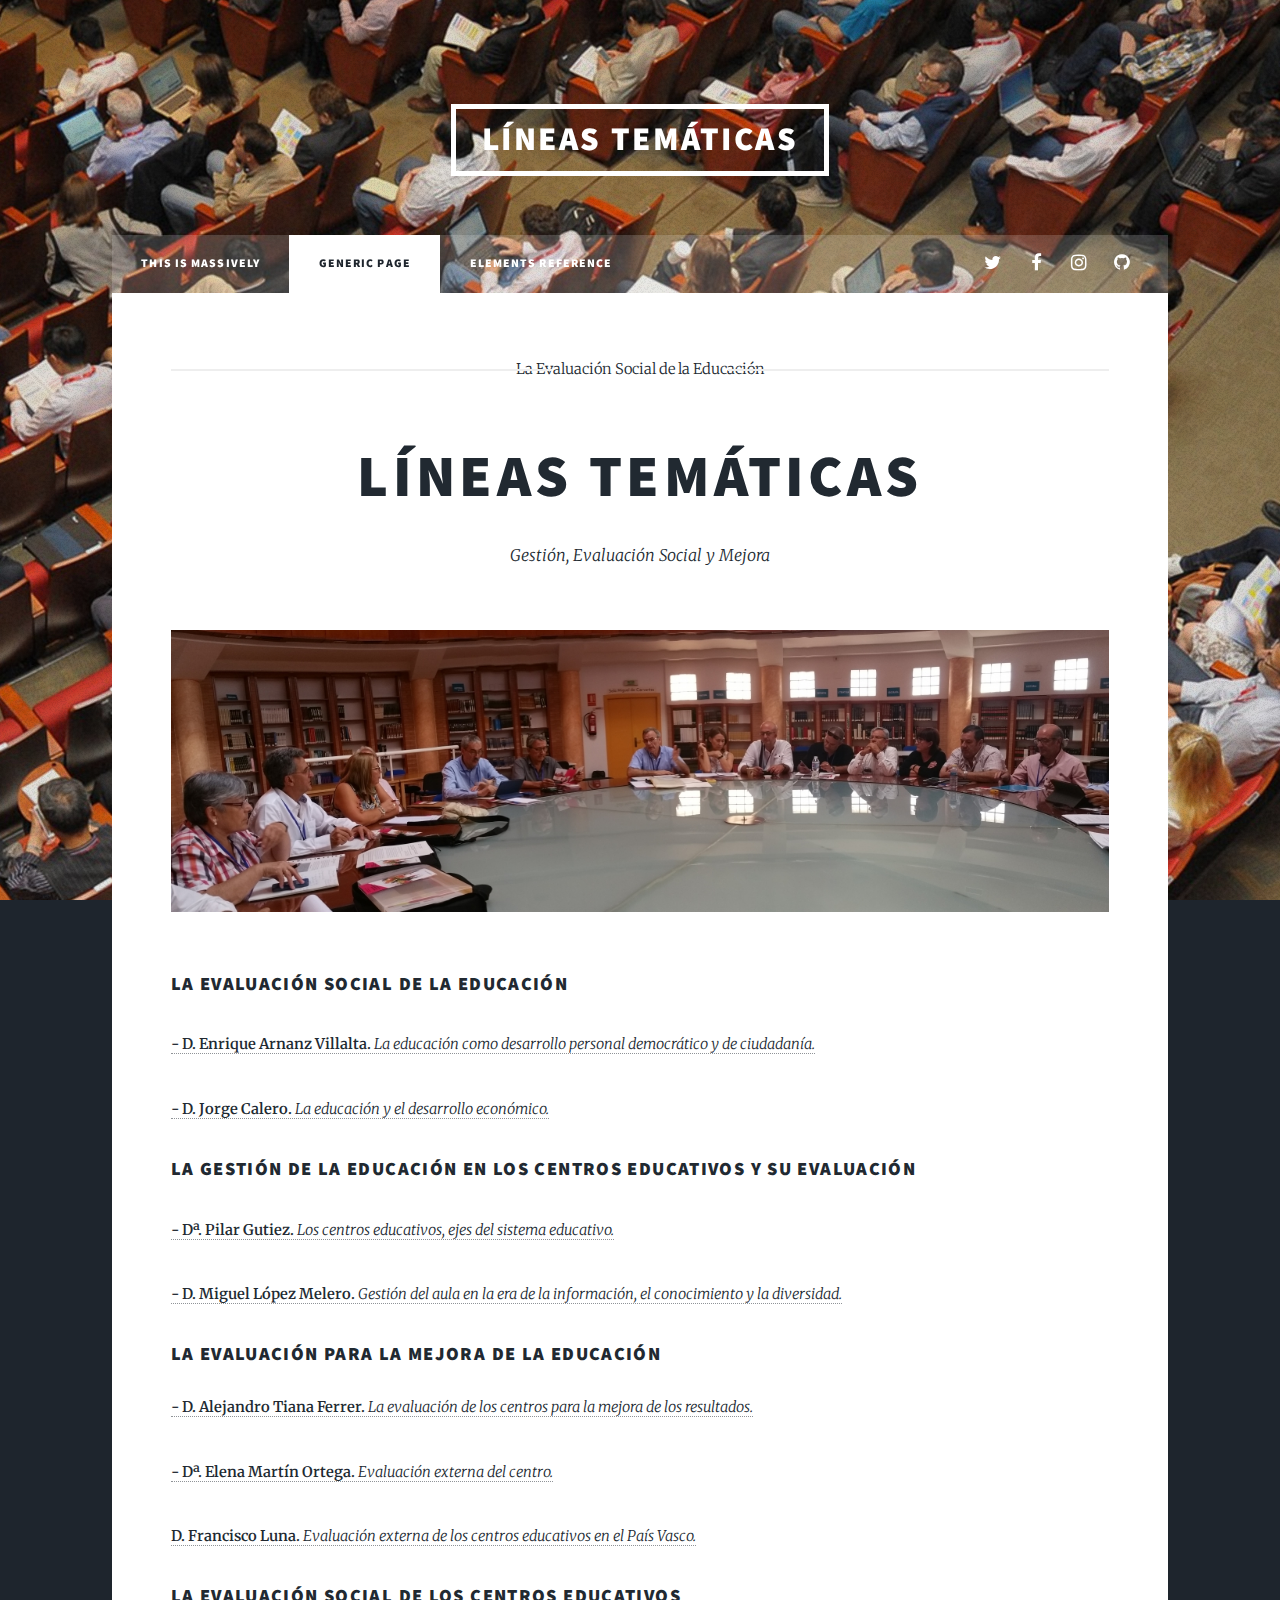
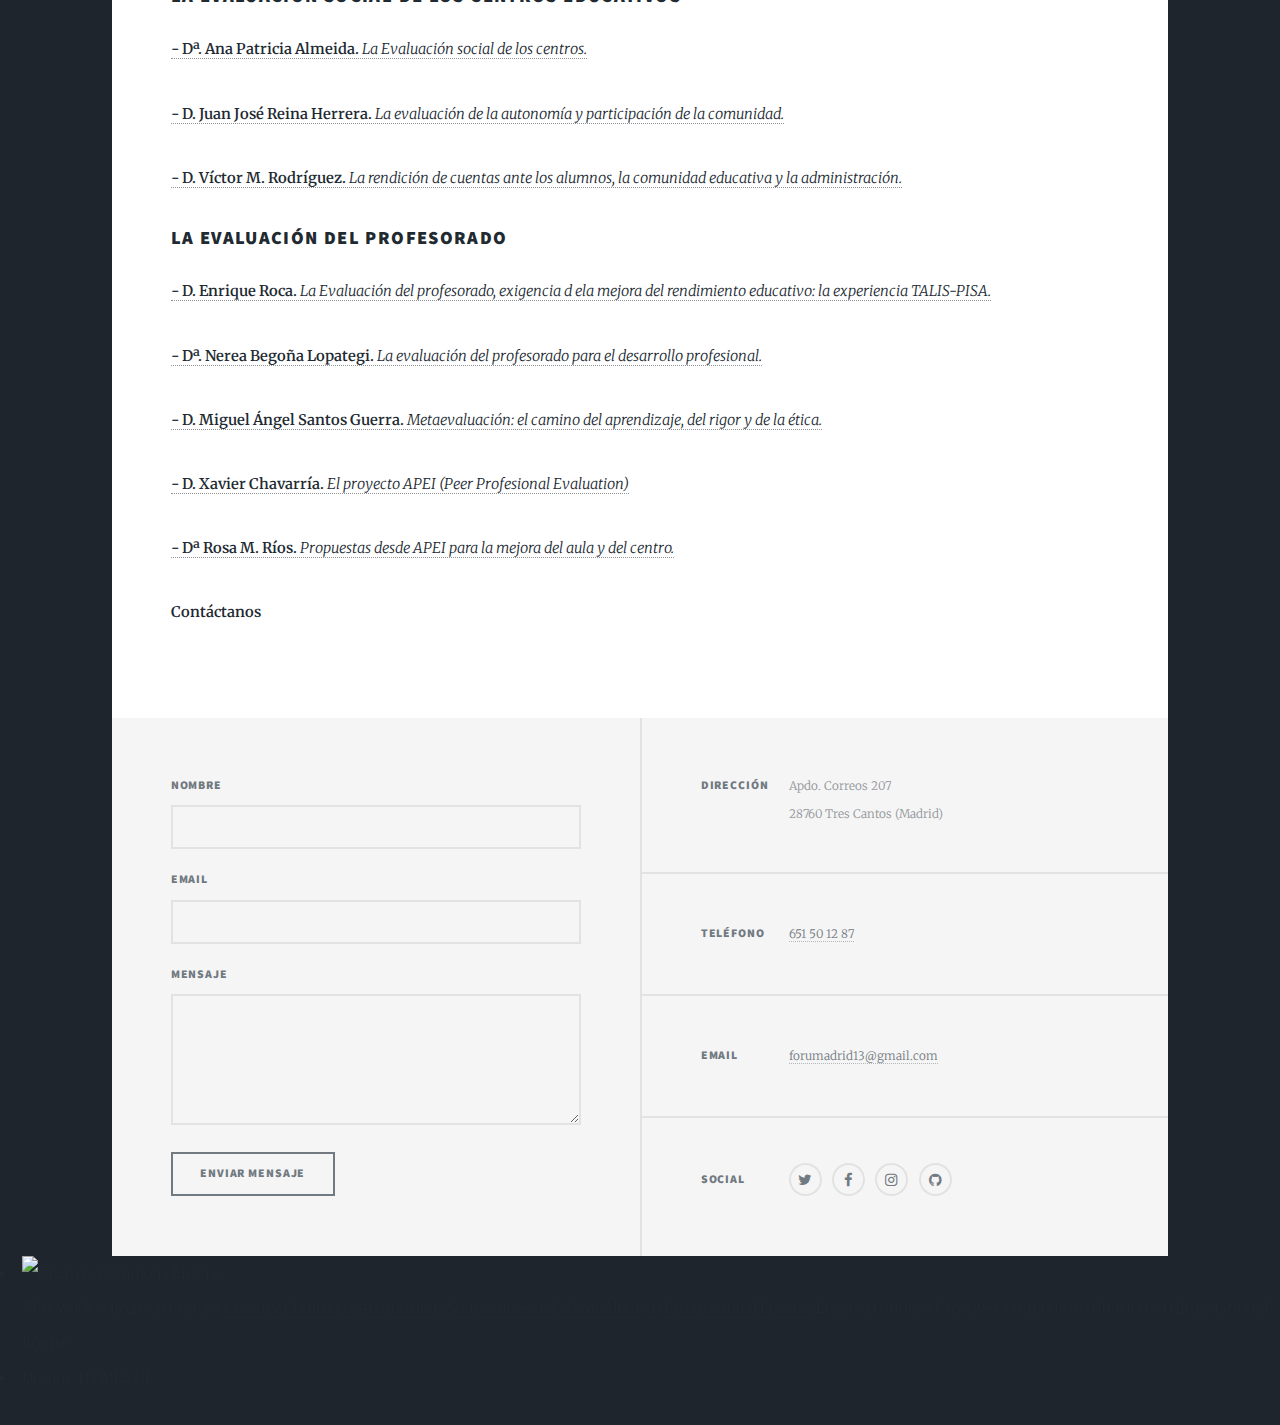
==== commit 83d5bd90: "Update Lineas_tematicas.html" ====
--- a/Lineas_tematicas.html
+++ b/Lineas_tematicas.html
@@ -46,7 +46,7 @@
           <h3>LA EVALUACIÓN SOCIAL DE LA EDUCACIÓN</h3><p></p>
           <p><a href=https://www.25jornadasfeae.com/app/download/12493231124/enrique_arnanz_La+educ+como+desarro+perso+y+de+ciudad.pdf?t=1446721076><b>- D. Enrique Arnanz Villalta.</b> <i>La educación como desarrollo personal democrático y de ciudadanía.
             </i></a> 
-          <p><a href=https://www.25jornadasfeae.com/app/download/12472600424/presentaci%C3%B3n+jorge+Calero.pdf?t=1446721076><b>D. Jorge Calero.</b>-  <i>La educación y el desarrollo económico.</i></a>
+          <p><a href=https://www.25jornadasfeae.com/app/download/12472600424/presentaci%C3%B3n+jorge+Calero.pdf?t=1446721076><b>- D. Jorge Calero.</b> <i>La educación y el desarrollo económico.</i></a>
           <p>
           <h3>LA GESTIÓN DE LA EDUCACIÓN EN LOS CENTROS EDUCATIVOS Y SU EVALUACIÓN</h3><p></p>
           <p><a href=https://www.25jornadasfeae.com/app/download/12472622624/conferencia_pilar+gutiez.pdf?t=1446721076><b>- Dª. Pilar Gutiez.</b> <i>Los centros educativos, ejes del sistema educativo.</i>
